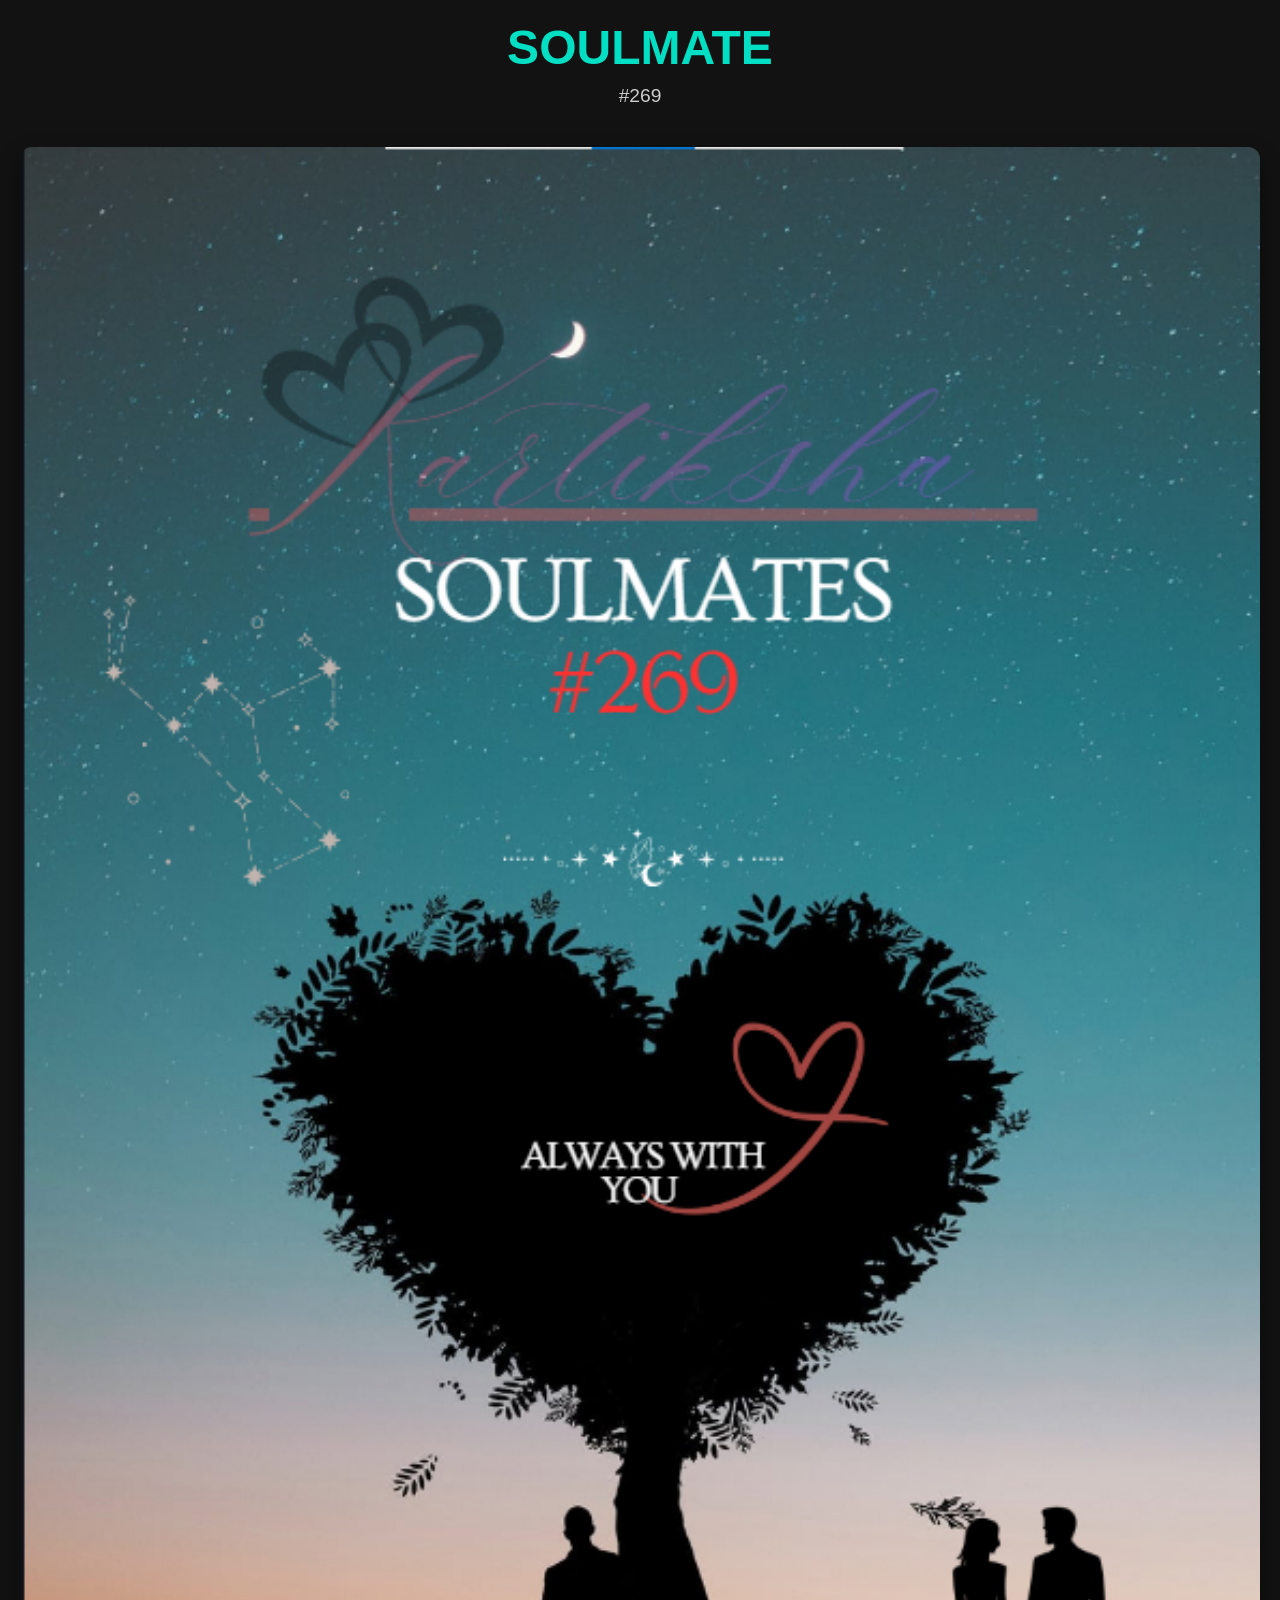
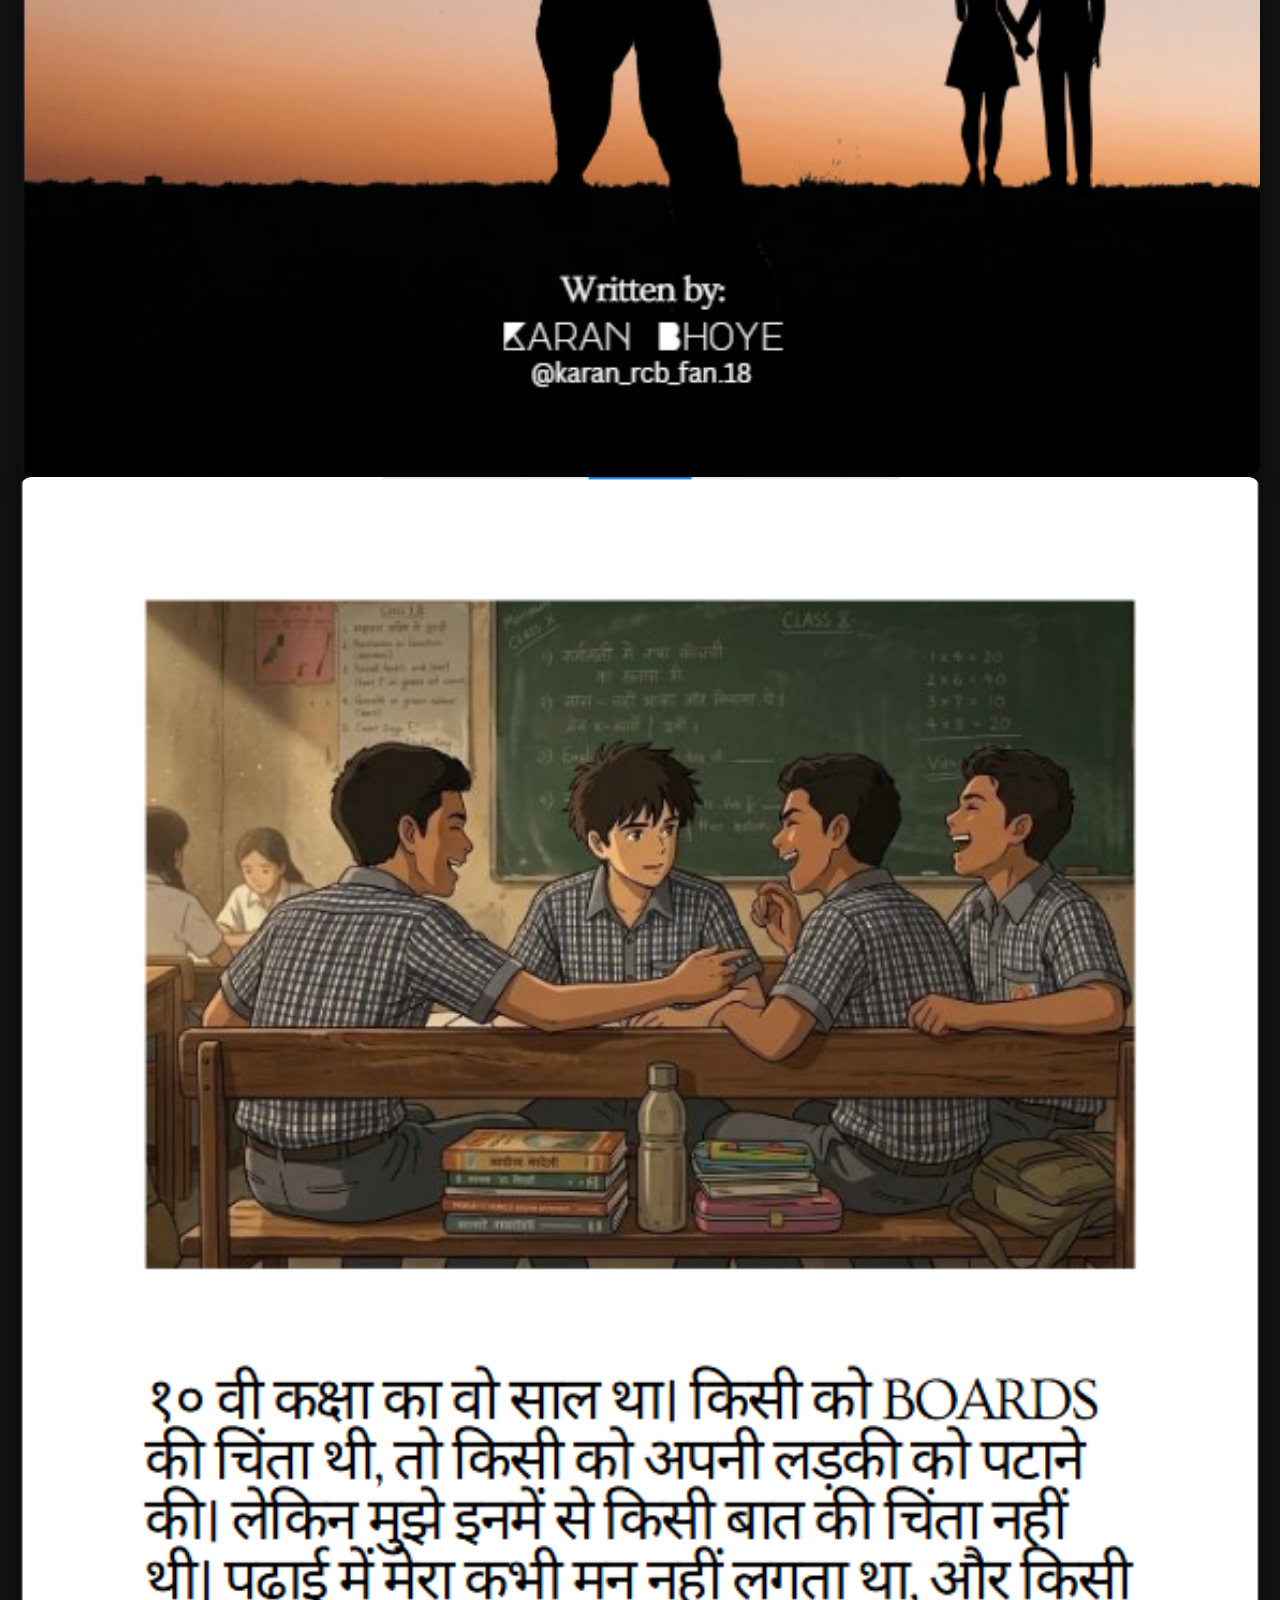
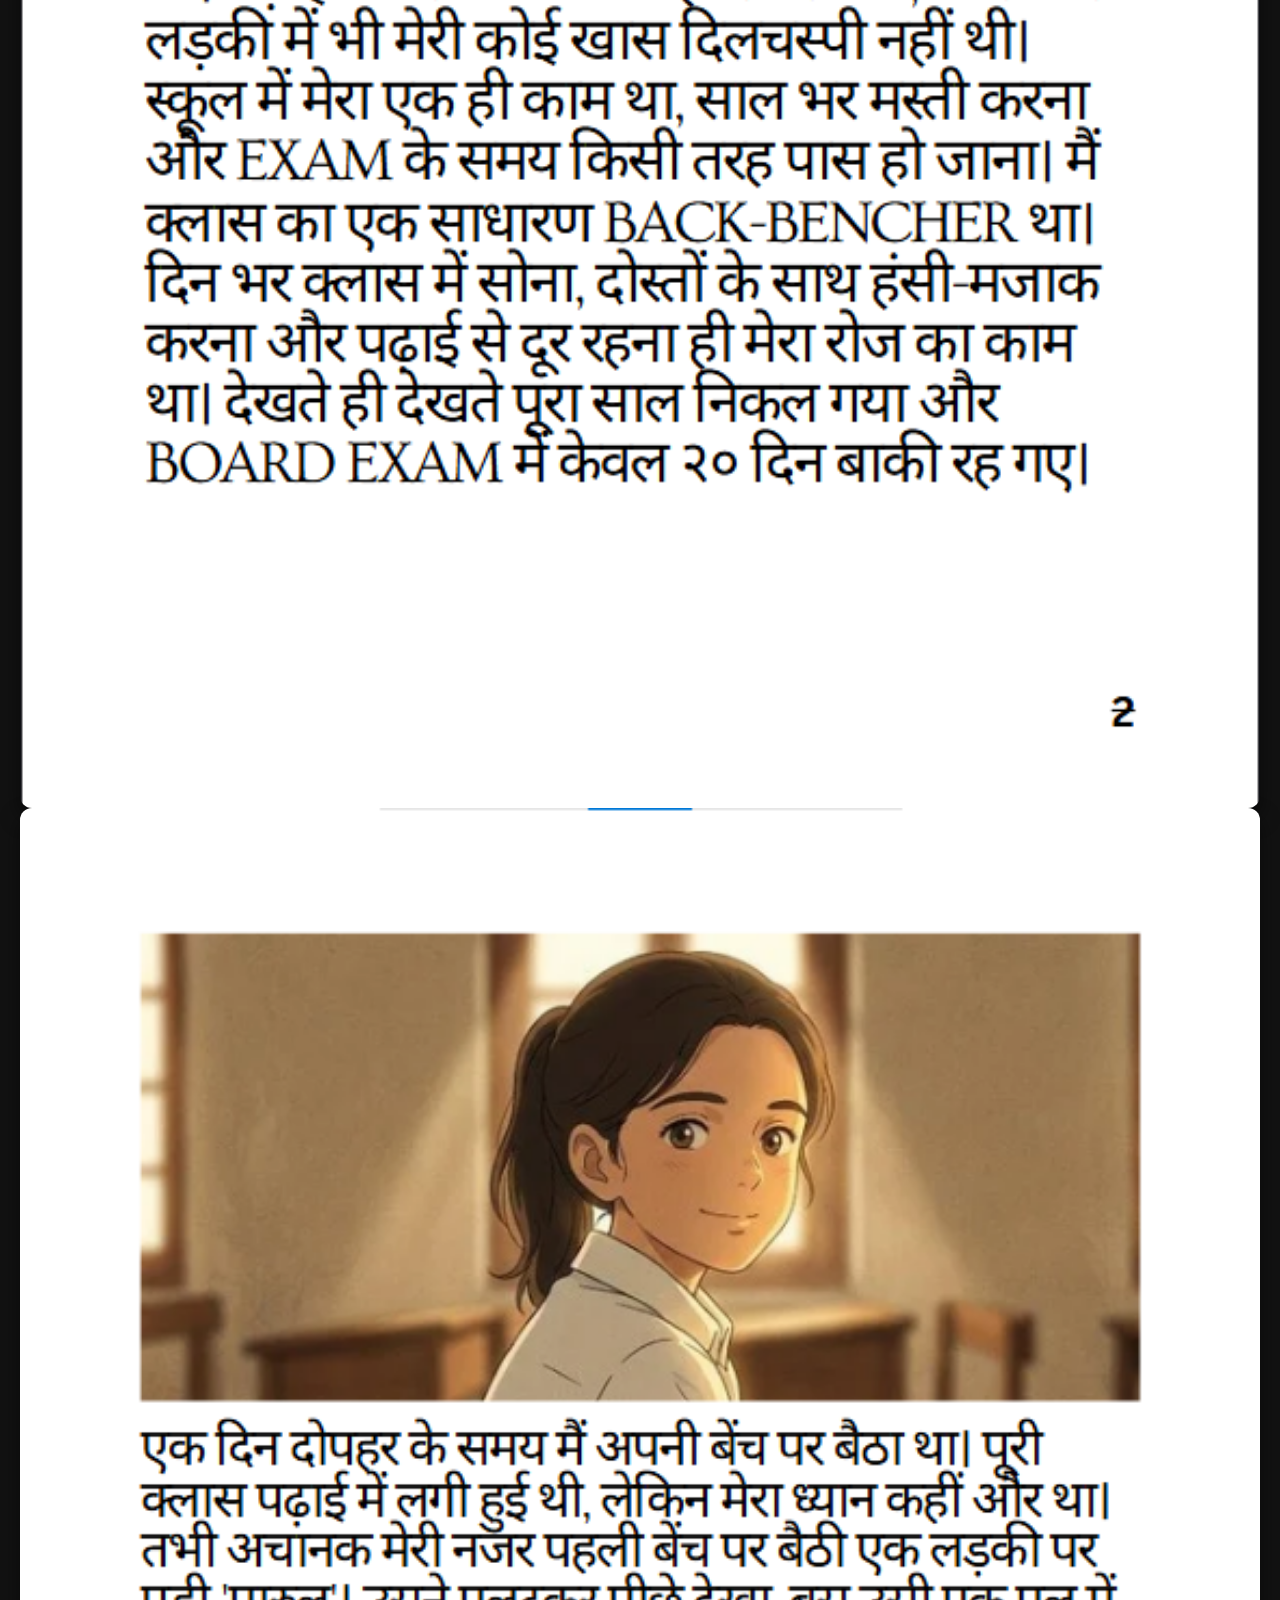
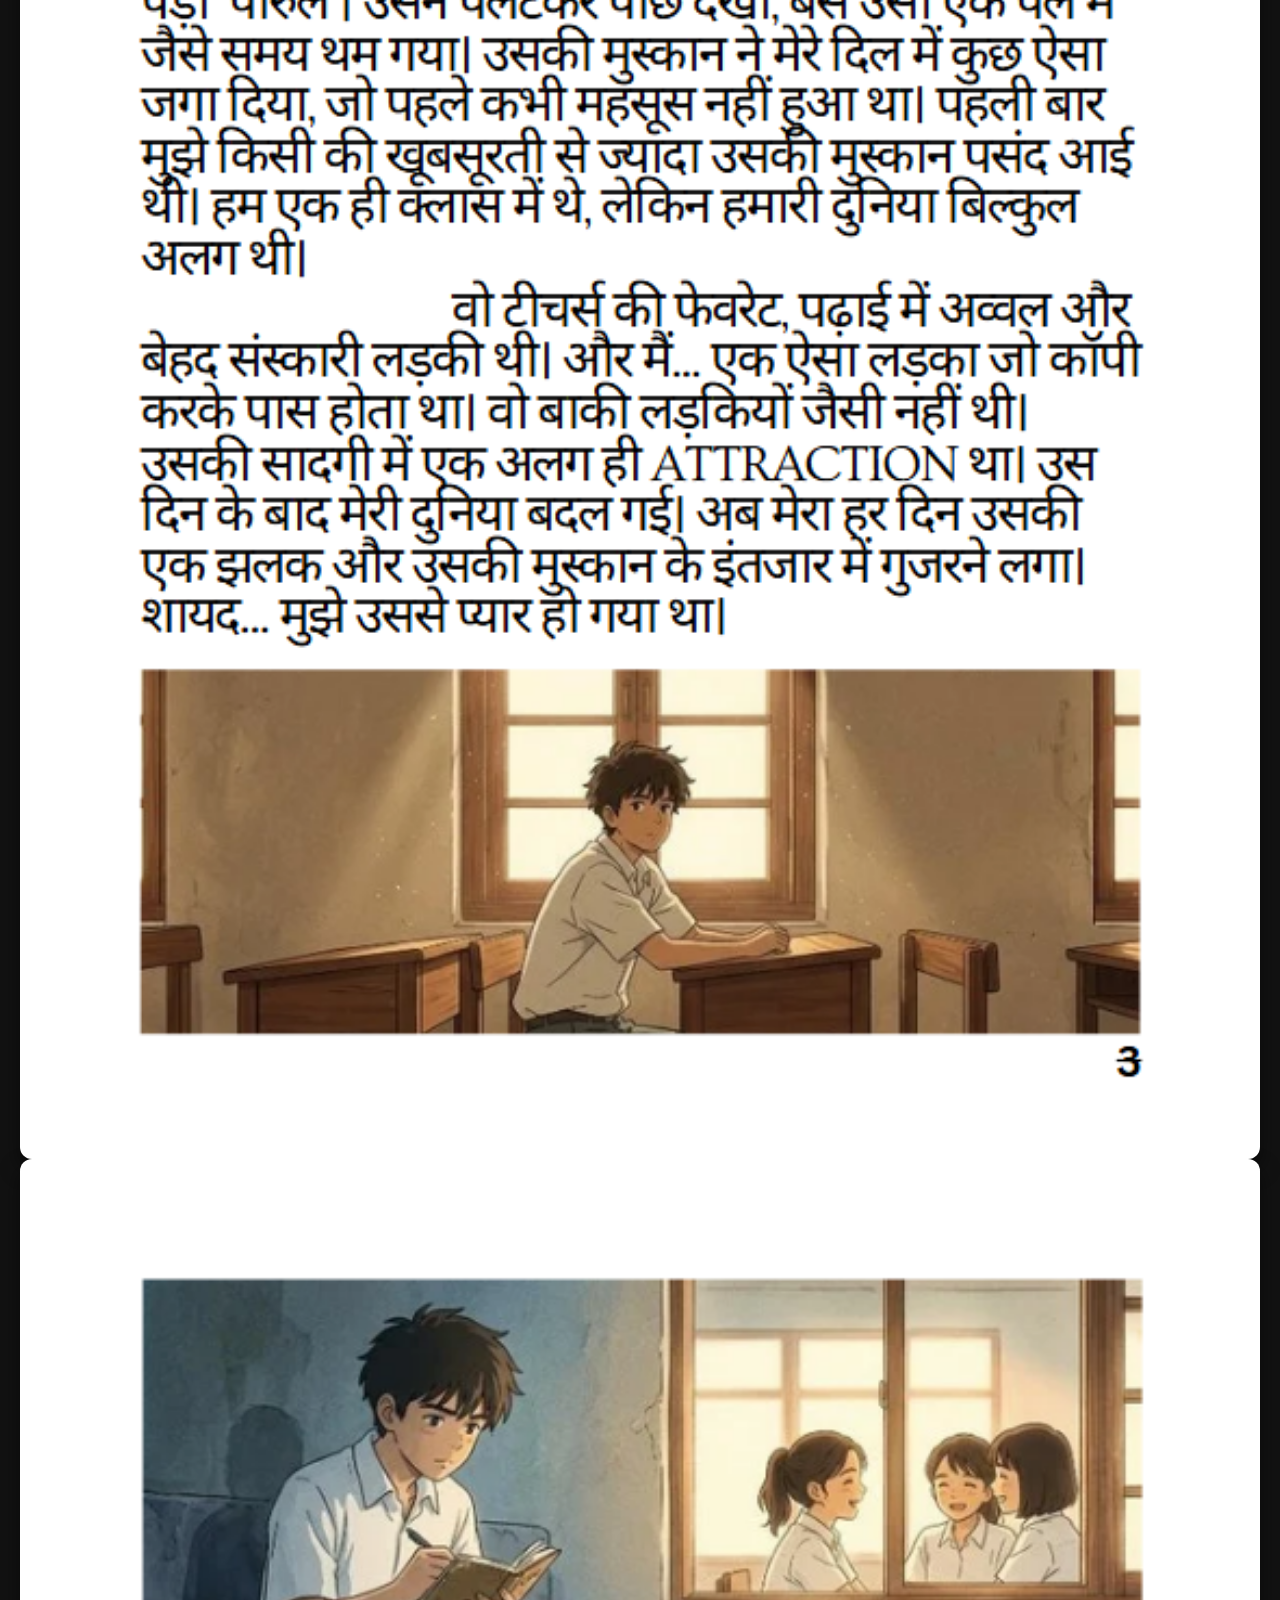
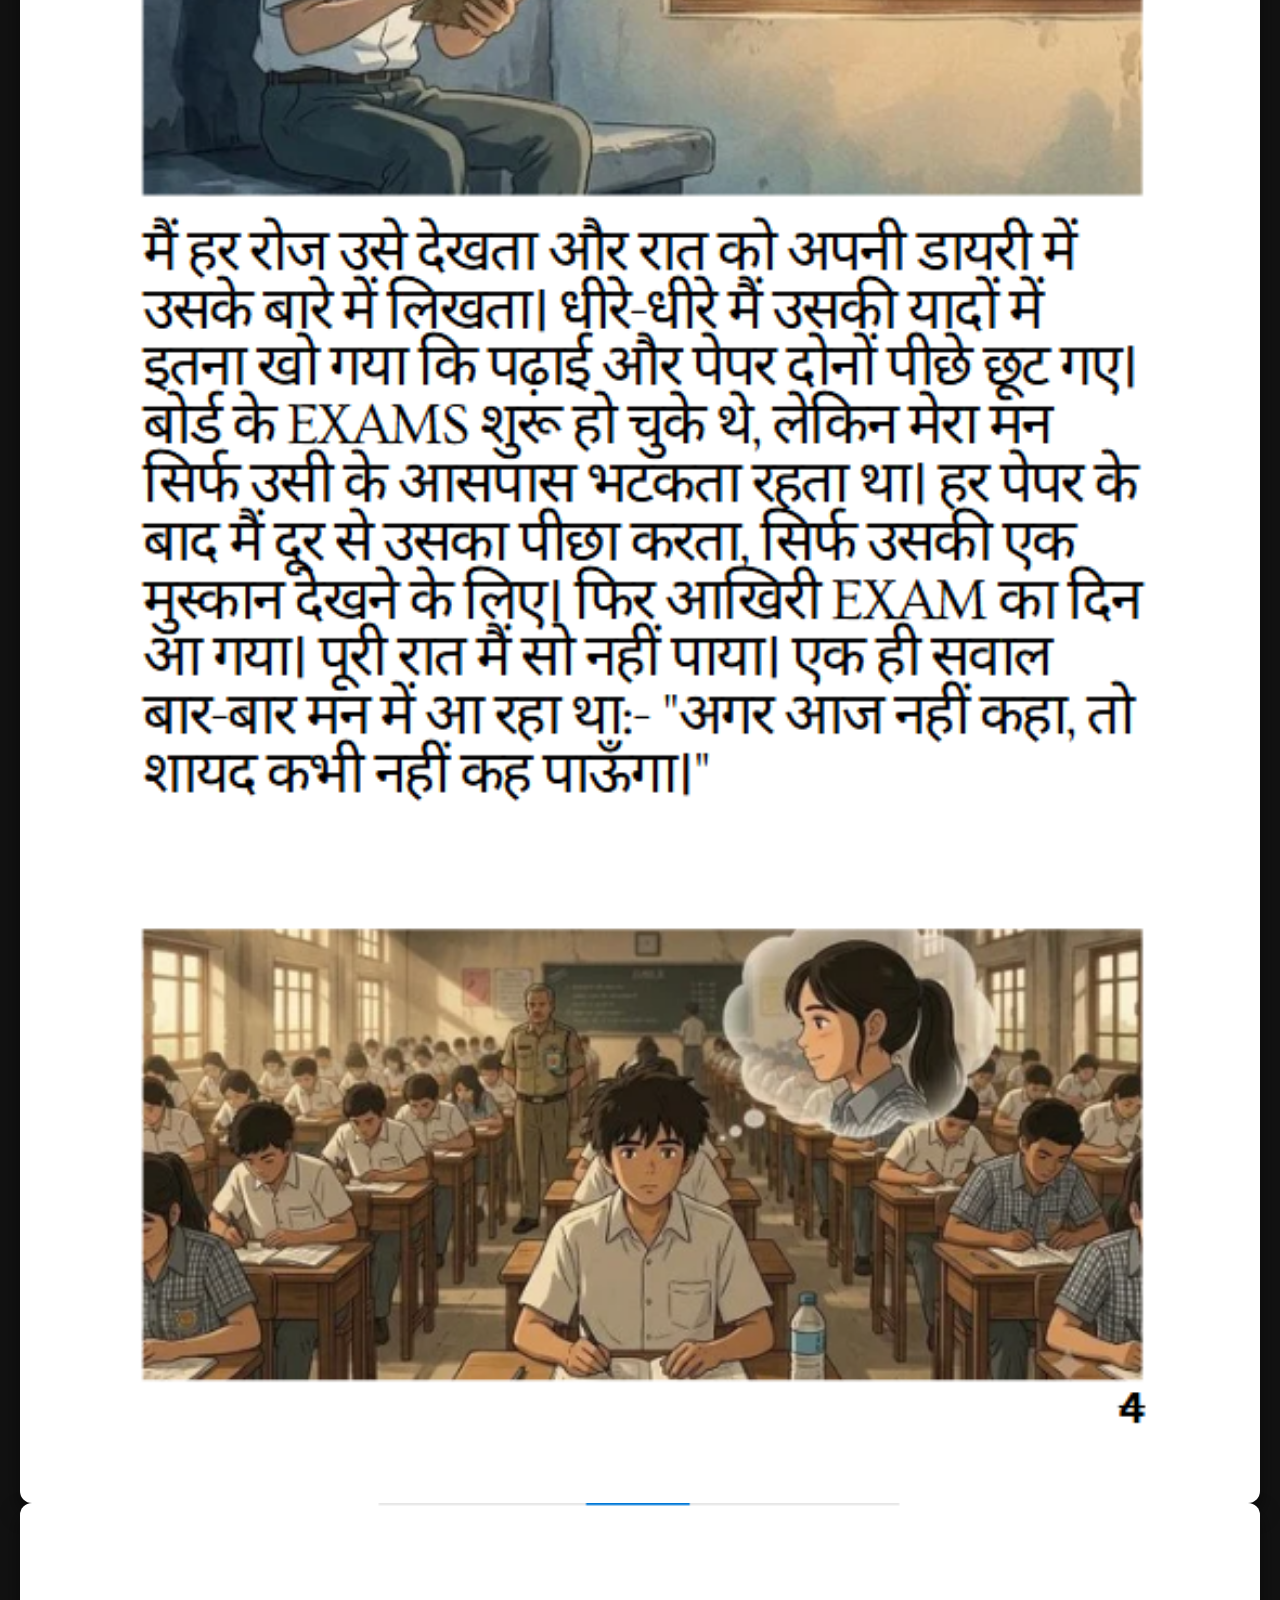
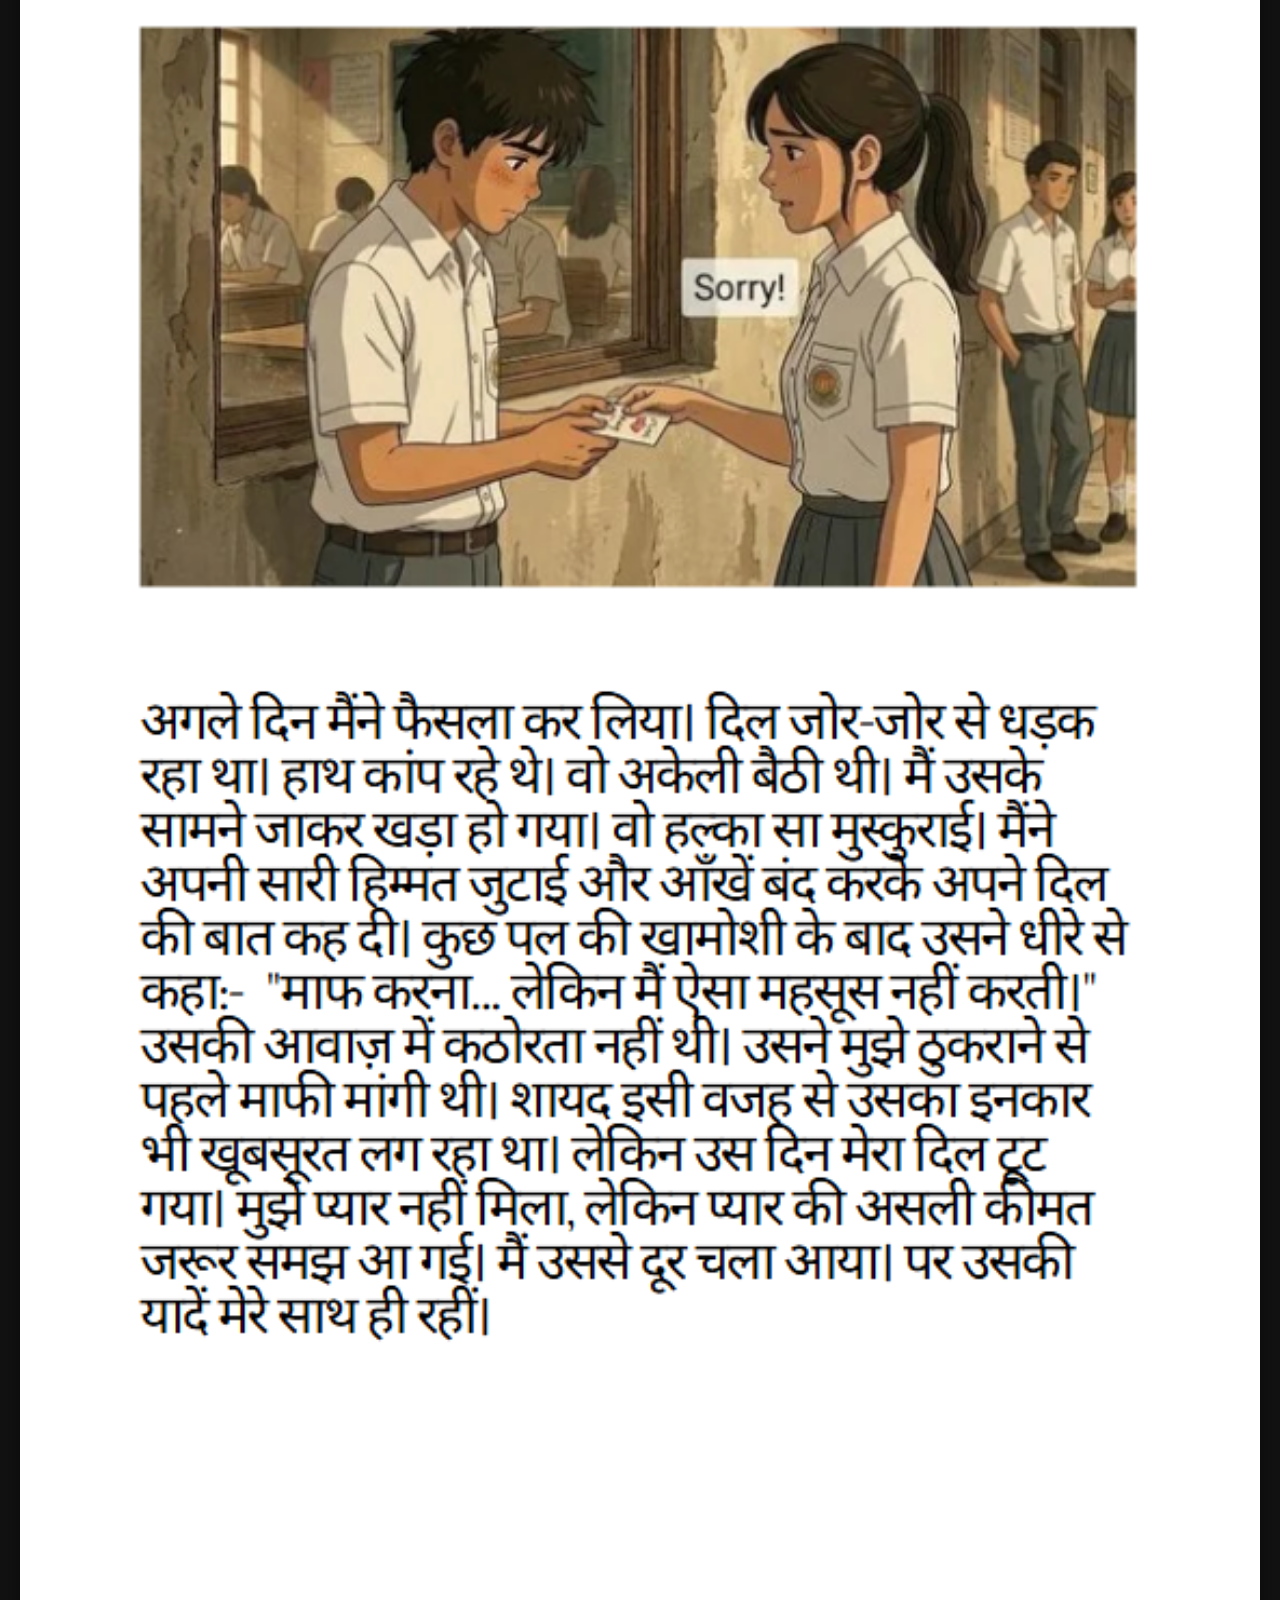
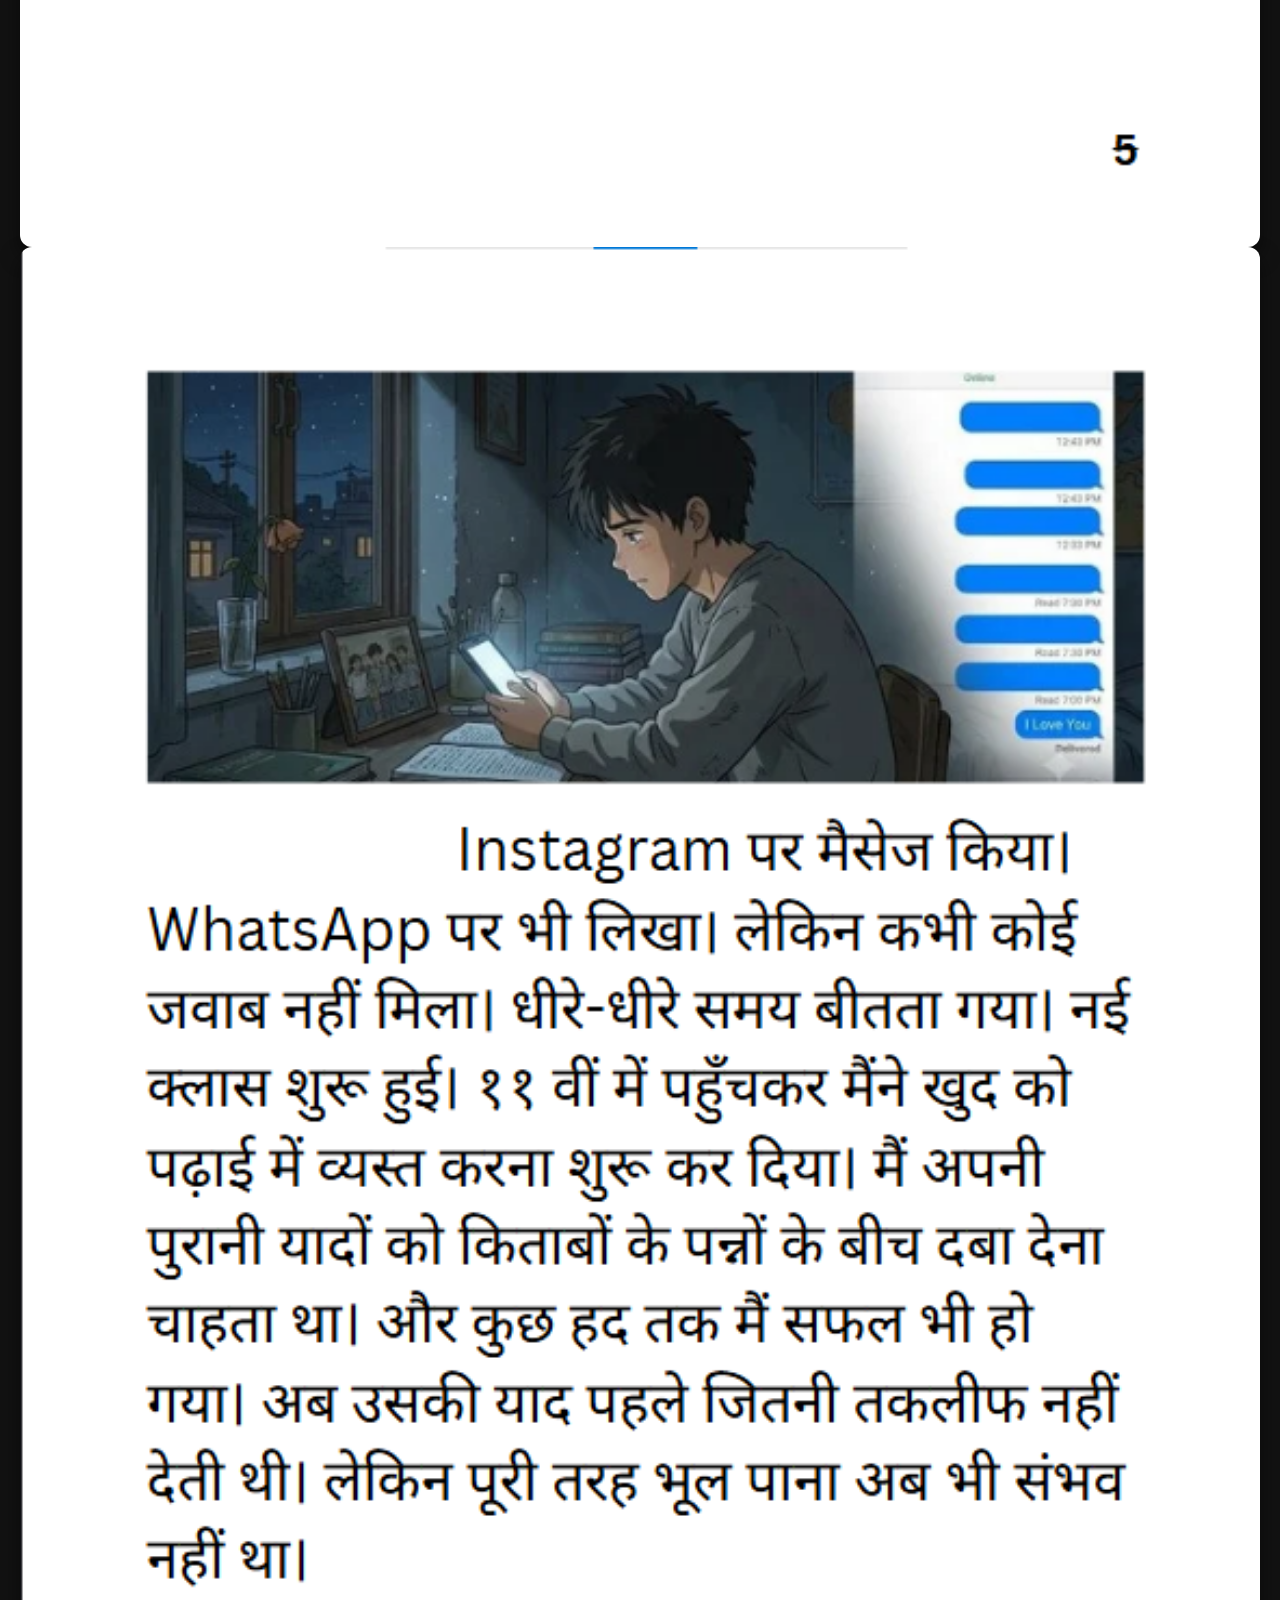
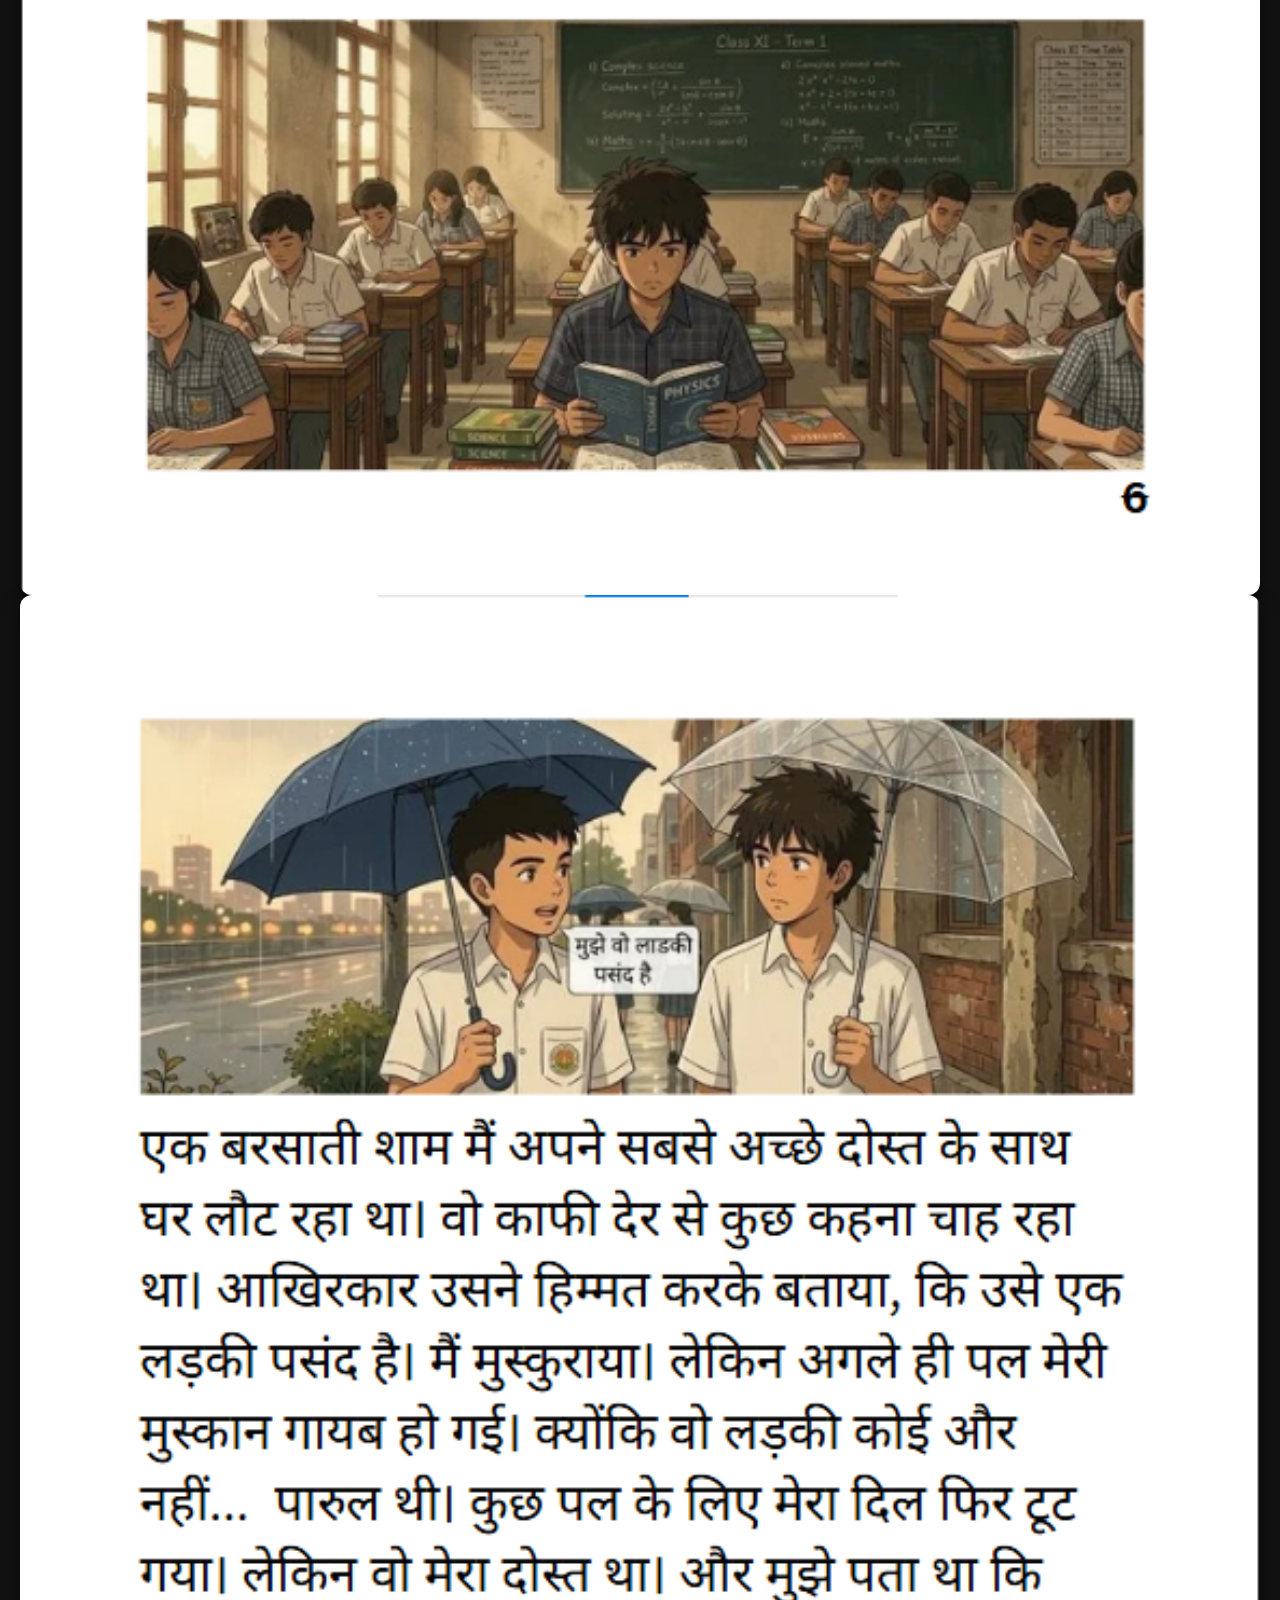
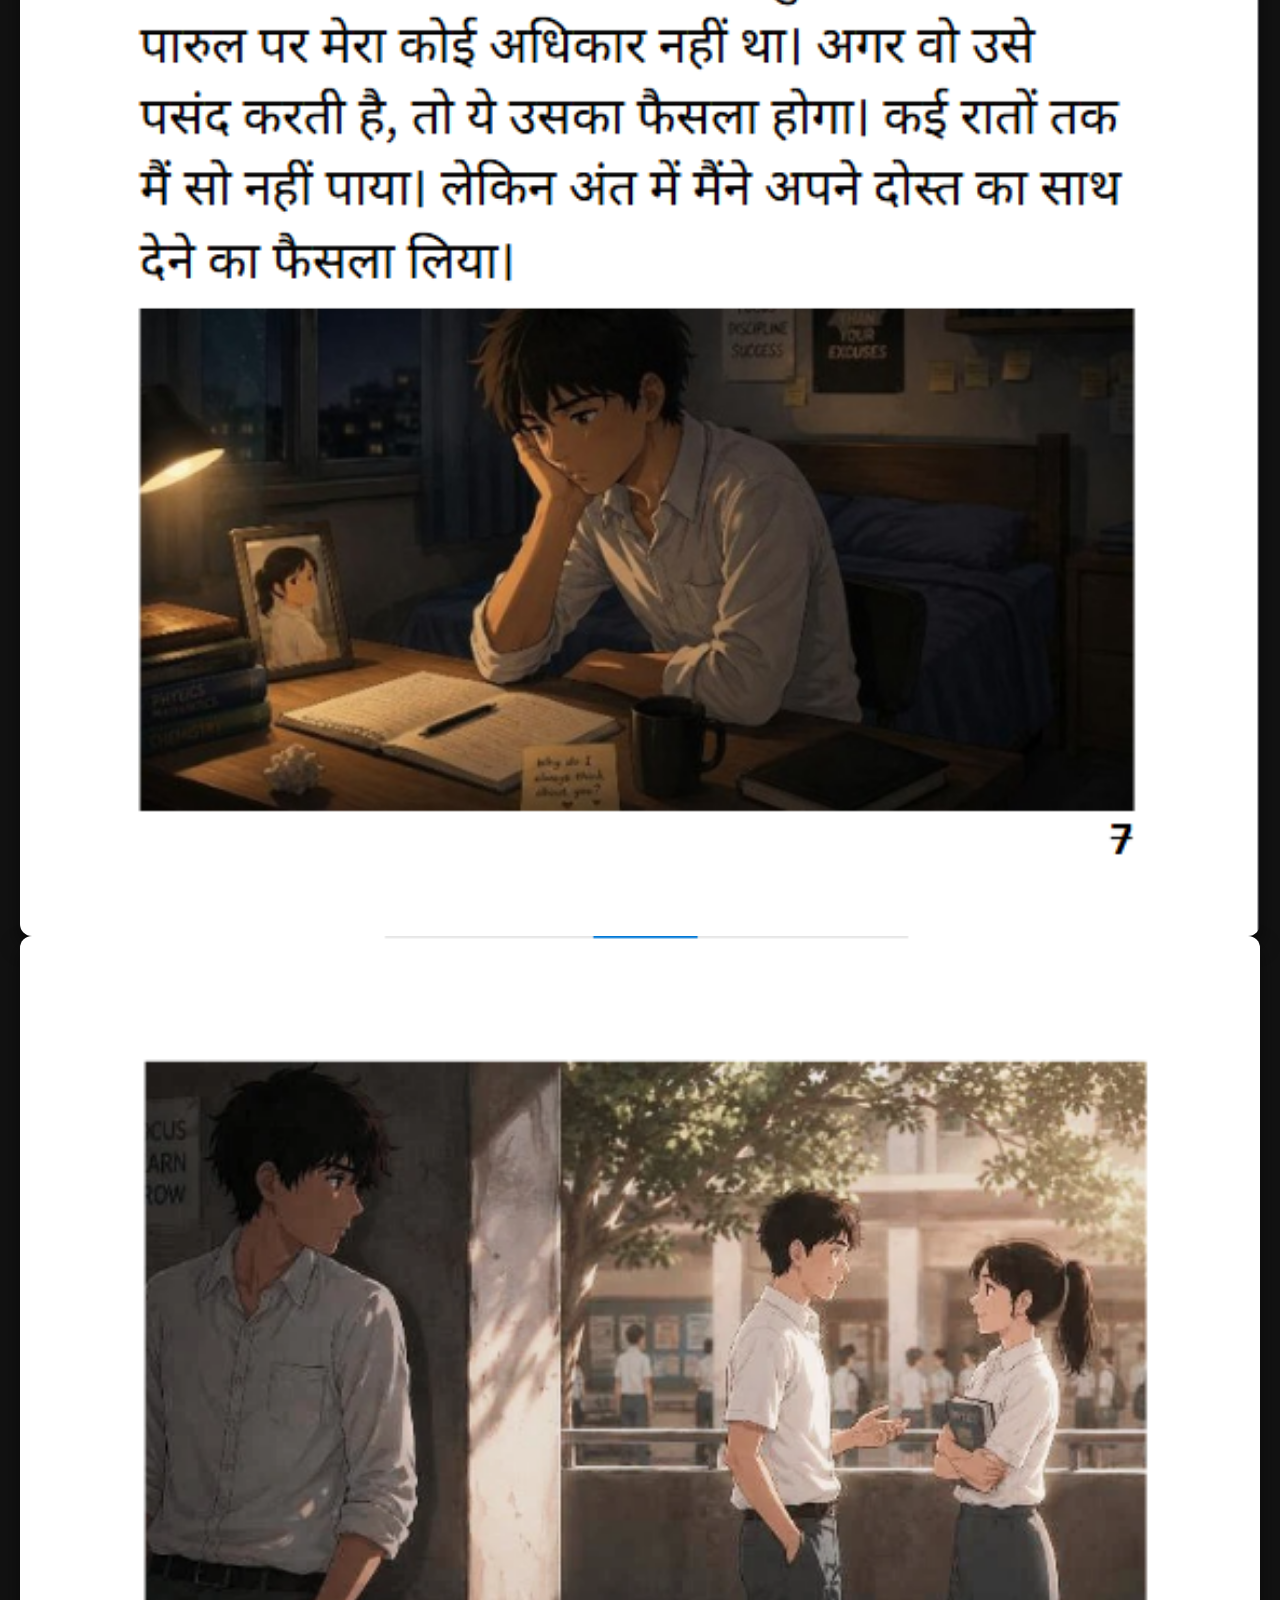
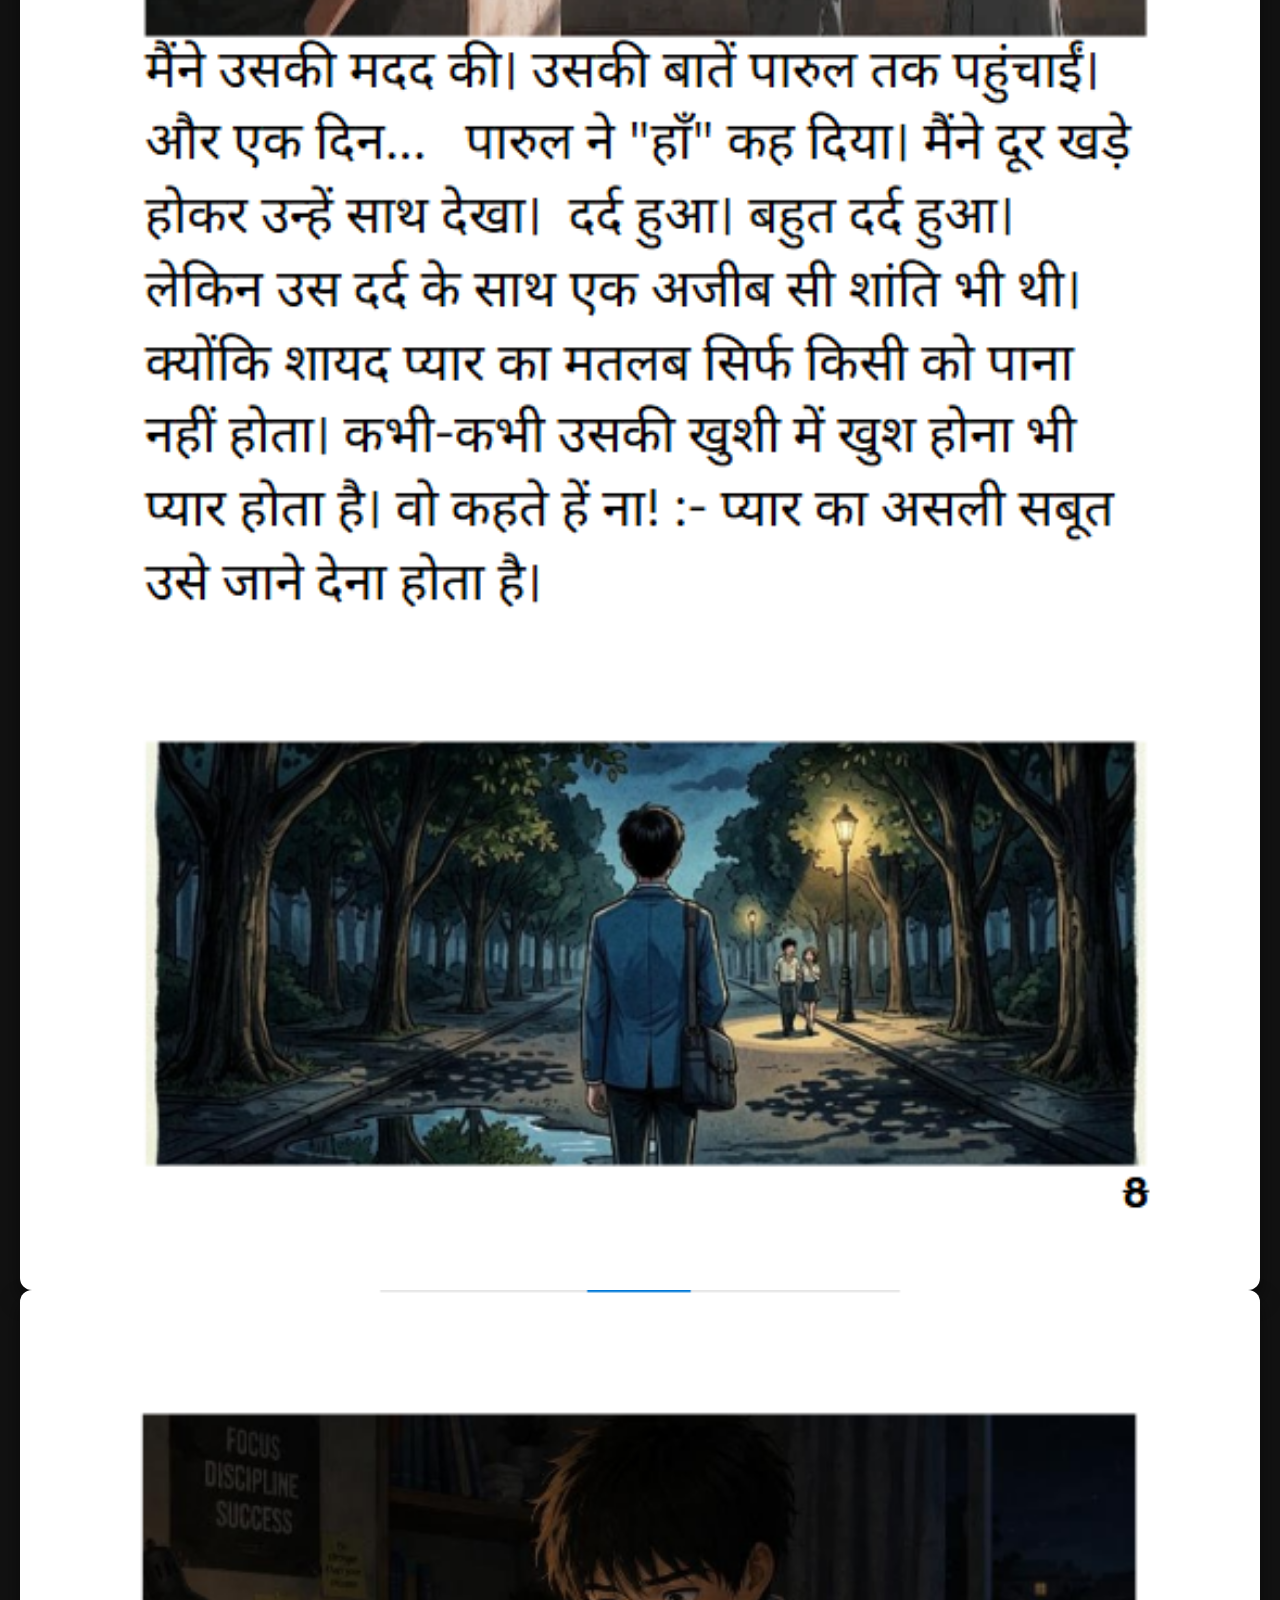
==== index.html @ b03e19c6 "This is required for website" ====
<!DOCTYPE html>
<html lang="hello">
<head>
    <meta charset="UTF-8">
    <meta name="viewport" content="width=device-width, initial-scale=1.0">
    <title>SOULMATE</title>
    <link rel="stylesheet" href="style.css">
</head>
<body>

    <header>
        <h1>SOULMATE</h1>
        <p>#269</p>
    </header>

    <div class="story-container">
        <div class="story-card">
            <img src="cover.png" alt="Title:- kart*****, soulmate #269">
        </div>
        
        <div class="story-card">
            <img src="image (1).png" alt="Story scene 1">
        </div>

        <div class="story-card">
            <img src="image (2).png" alt="Story scene  3">
        </div>

        <div class="story-card">
            <img src="image (3).png" alt="Story scene  4">
        </div>
    </div>

<div class="story-card">
            <img src="image (4).png" alt="Story scene  5">
        </div>
    </div>

<div class="story-card">
            <img src="image (5).png" alt="Story scene  6">
        </div>
    </div>

<div class="story-card">
            <img src="image (6).png" alt="Story scene  7">
        </div>
    </div>

<div class="story-card">
            <img src="image (7).png" alt="Story scene  8">
        </div>
    </div>

<div class="story-card">
            <img src="image (8).png" alt="Story scene  9">
        </div>
    </div>

<div class="story-card">
            <img src="image (9).png" alt="Story scene  10">
        </div>
    </div>

<div class="story-card">
            <img src="image (10).png" alt="Story scene  11">
        </div>
    </div>

<div class="story-card">
            <img src="image (11).png" alt="Story scene  12">
        </div>
    </div>

<div class="story-card">
            <img src="image (12).png" alt="Story scene  13">
        </div>
    </div>

<div class="story-card">
            <img src="image (13).png" alt="Story scene  14">
        </div>
    </div>

    <footer>
        <p>To be continued!</p>
    </footer>

</body>
</html>
div class="contact-box">
<p><strong> ?? writer:</strong> Karan Bhoye ??
<p><strong>?? Phone:</strong> 8459278396</p>
<p><strong> ?? Instagram:<strong> @karan_rcb_fan.18 
<p><strong>?? Email:</strong> kingbhoye47@gmail.com</p>
<p><strong>?? Address:</strong> Kukudne, Maharashtra</p>
---- style.css ----
* {
    margin: 0;
    padding: 0;
    box-sizing: border-box;
}

body {
    font-family: 'Segoe UI', Tahoma, Geneva, Verdana, sans-serif;
    background-color: #121212;
    color: #ffffff;
    padding: 20px;
}

header {
    text-align: center;
    margin-bottom: 40px;
}

header h1 {
    font-size: 3rem;
    margin-bottom: 10px;
    color: #00dfc4;
}

header p {
    font-size: 1.2rem;
    color: #cccccc;
}

.gallery-container {
    max-width: 1200px;
    margin: 0 auto;
    display: flex;
    flex-direction: column;
    gap: 40px;
}

.story-card {
    width: 100%;
    background-color: #1e1e1e;
    border-radius: 12px;
    overflow: hidden;
    box-shadow: 0 10px 20px rgba(0,0,0,0.5);
    transition: transform 0.3s ease;
}

.story-card:hover {
    transform: scale(1.02);
}

.story-card img {
    width: 100%;
    height: auto;
    display: block;
    object-fit: cover;
}

footer {
    text-align: center;
    margin-top: 50px;
    color: #777777;
}
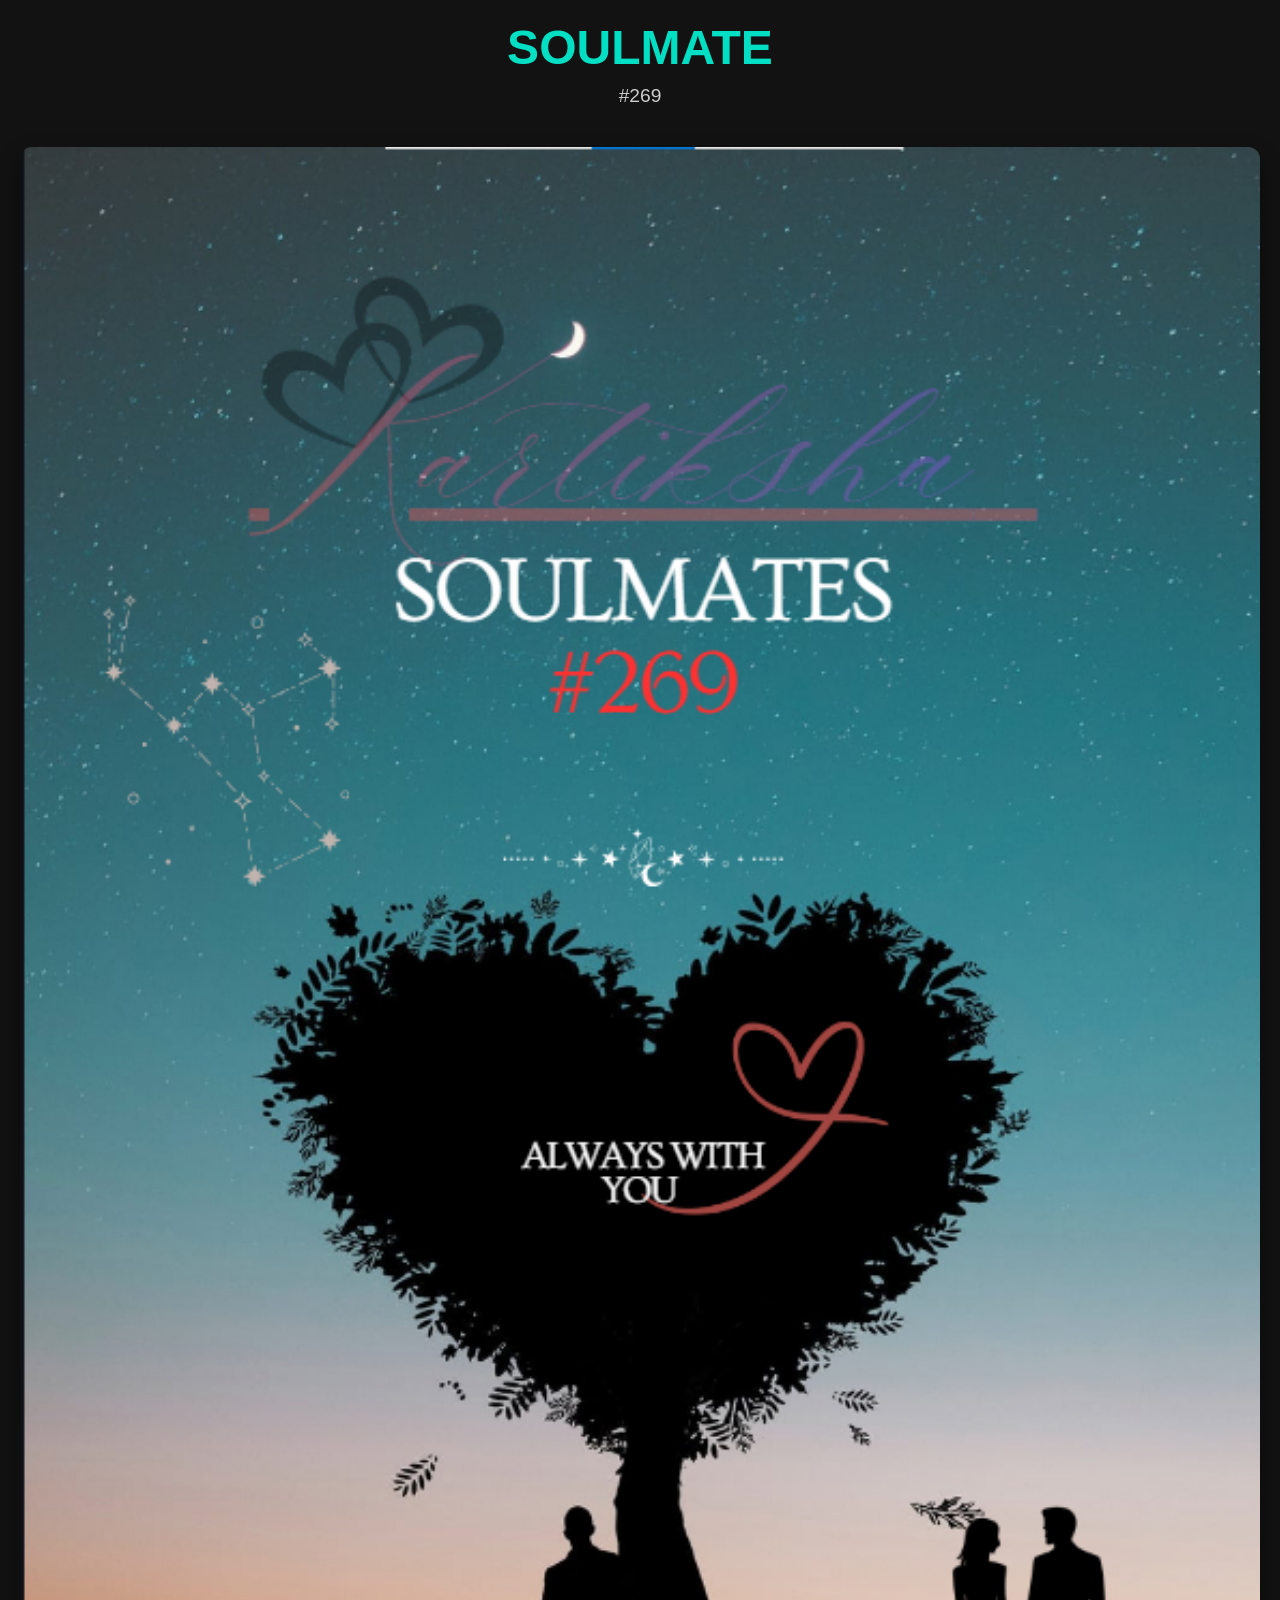
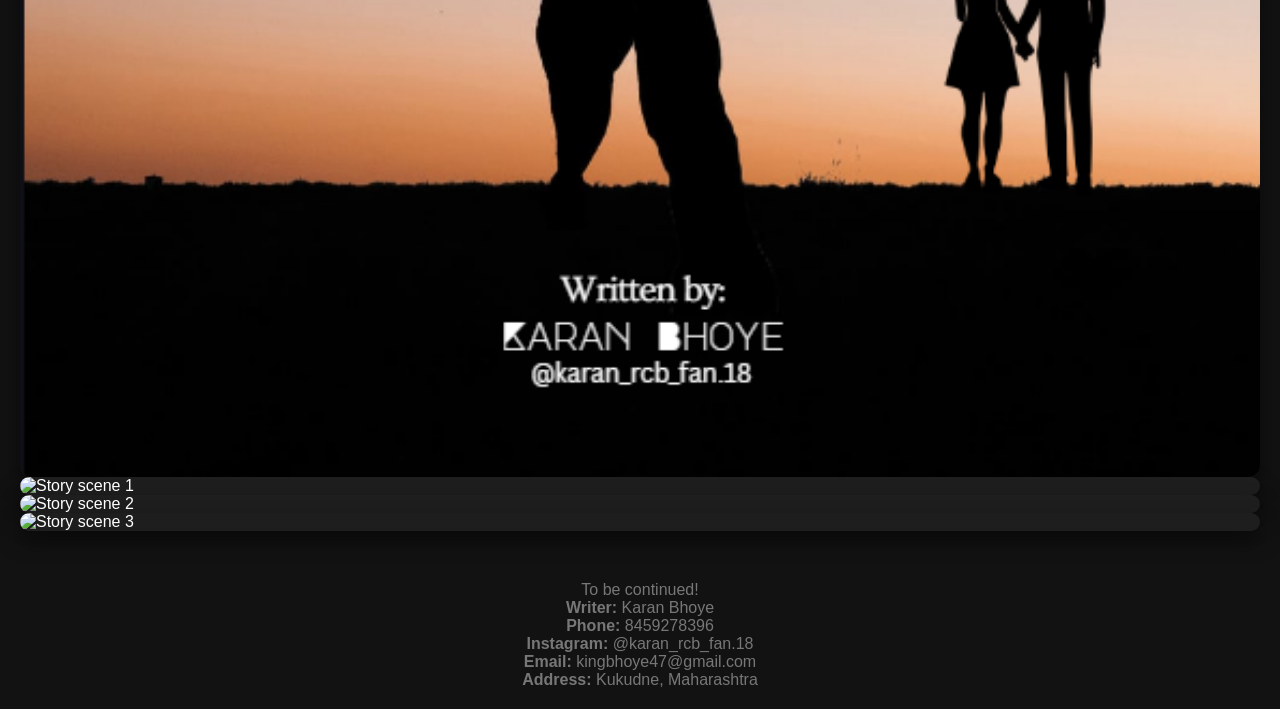
==== commit 27f3a63c: "Refactor index.html structure and content" ====
--- a/index.html
+++ b/index.html
@@ -1,95 +1,47 @@
 <!DOCTYPE html>
-<html lang="hello">
+<html lang="en">
 <head>
-    <meta charset="UTF-8">
-    <meta name="viewport" content="width=device-width, initial-scale=1.0">
-    <title>SOULMATE</title>
-    <link rel="stylesheet" href="style.css">
+  <meta charset="UTF-8">
+  <meta name="viewport" content="width=device-width, initial-scale=1.0">
+  <title>SOULMATE #269</title>
+  <link rel="stylesheet" href="style.css">
 </head>
 <body>
+  <header>
+    <h1>SOULMATE</h1>
+    <p>#269</p>
+  </header>
 
-    <header>
-        <h1>SOULMATE</h1>
-        <p>#269</p>
-    </header>
-
-    <div class="story-container">
-        <div class="story-card">
-            <img src="cover.png" alt="Title:- kart*****, soulmate #269">
-        </div>
-        
-        <div class="story-card">
-            <img src="image (1).png" alt="Story scene 1">
-        </div>
-
-        <div class="story-card">
-            <img src="image (2).png" alt="Story scene  3">
-        </div>
-
-        <div class="story-card">
-            <img src="image (3).png" alt="Story scene  4">
-        </div>
+  <div class="story-container">
+    <div class="story-card">
+      <img src="cover.png" alt="Title: Kart, Soulmate #269">
     </div>
 
-<div class="story-card">
-            <img src="image (4).png" alt="Story scene  5">
-        </div>
+    <div class="story-card">
+      <img src="image1.png" alt="Story scene 1">
     </div>
 
-<div class="story-card">
-            <img src="image (5).png" alt="Story scene  6">
-        </div>
+    <div class="story-card">
+      <img src="image2.png" alt="Story scene 2">
     </div>
 
-<div class="story-card">
-            <img src="image (6).png" alt="Story scene  7">
-        </div>
+    <div class="story-card">
+      <img src="image3.png" alt="Story scene 3">
     </div>
 
-<div class="story-card">
-            <img src="image (7).png" alt="Story scene  8">
-        </div>
+    <!-- add more cards as needed, ensuring filenames match repository files -->
+  </div>
+
+  <footer>
+    <p>To be continued!</p>
+
+    <div class="contact-box">
+      <p><strong>Writer:</strong> Karan Bhoye</p>
+      <p><strong>Phone:</strong> 8459278396</p>
+      <p><strong>Instagram:</strong> @karan_rcb_fan.18</p>
+      <p><strong>Email:</strong> kingbhoye47@gmail.com</p>
+      <p><strong>Address:</strong> Kukudne, Maharashtra</p>
     </div>
-
-<div class="story-card">
-            <img src="image (8).png" alt="Story scene  9">
-        </div>
-    </div>
-
-<div class="story-card">
-            <img src="image (9).png" alt="Story scene  10">
-        </div>
-    </div>
-
-<div class="story-card">
-            <img src="image (10).png" alt="Story scene  11">
-        </div>
-    </div>
-
-<div class="story-card">
-            <img src="image (11).png" alt="Story scene  12">
-        </div>
-    </div>
-
-<div class="story-card">
-            <img src="image (12).png" alt="Story scene  13">
-        </div>
-    </div>
-
-<div class="story-card">
-            <img src="image (13).png" alt="Story scene  14">
-        </div>
-    </div>
-
-    <footer>
-        <p>To be continued!</p>
-    </footer>
-
+  </footer>
 </body>
 </html>
-div class="contact-box">
-<p><strong> ?? writer:</strong> Karan Bhoye ??
-<p><strong>?? Phone:</strong> 8459278396</p>
-<p><strong> ?? Instagram:<strong> @karan_rcb_fan.18 
-<p><strong>?? Email:</strong> kingbhoye47@gmail.com</p>
-<p><strong>?? Address:</strong> Kukudne, Maharashtra</p>
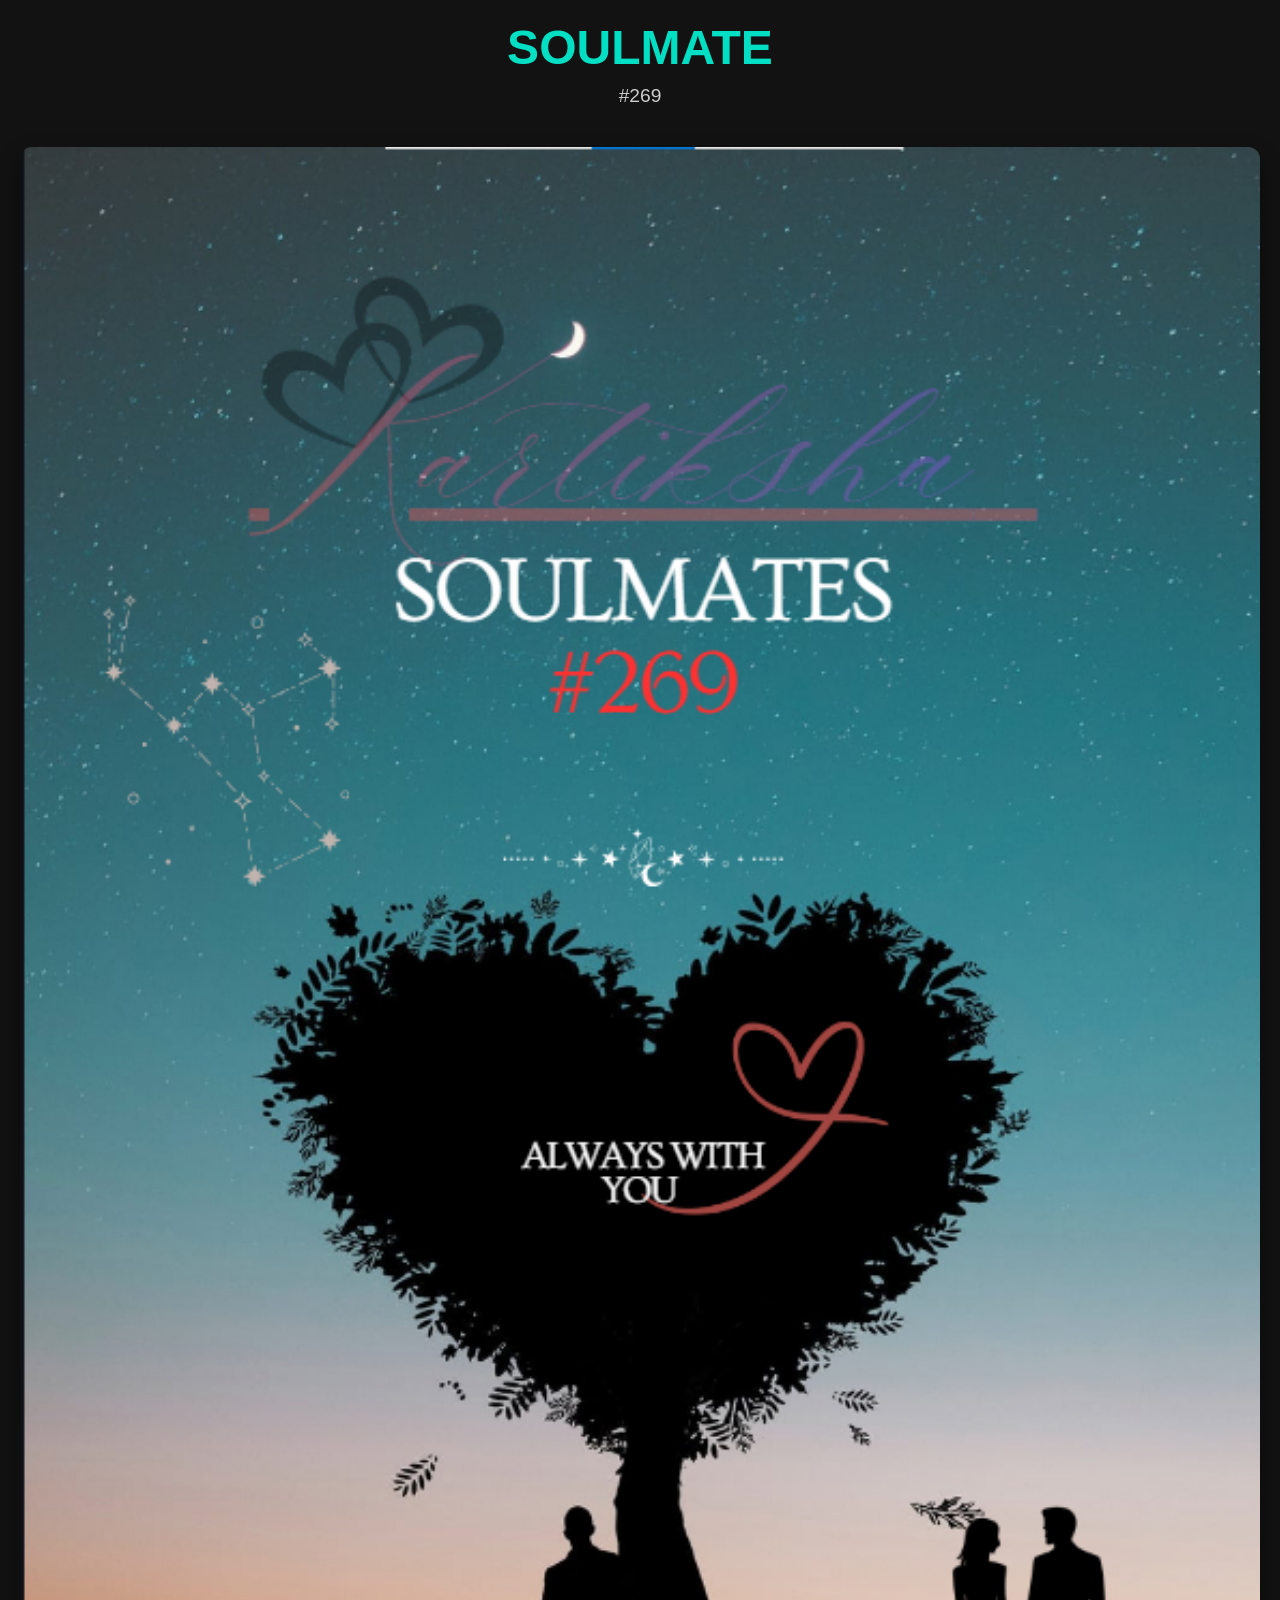
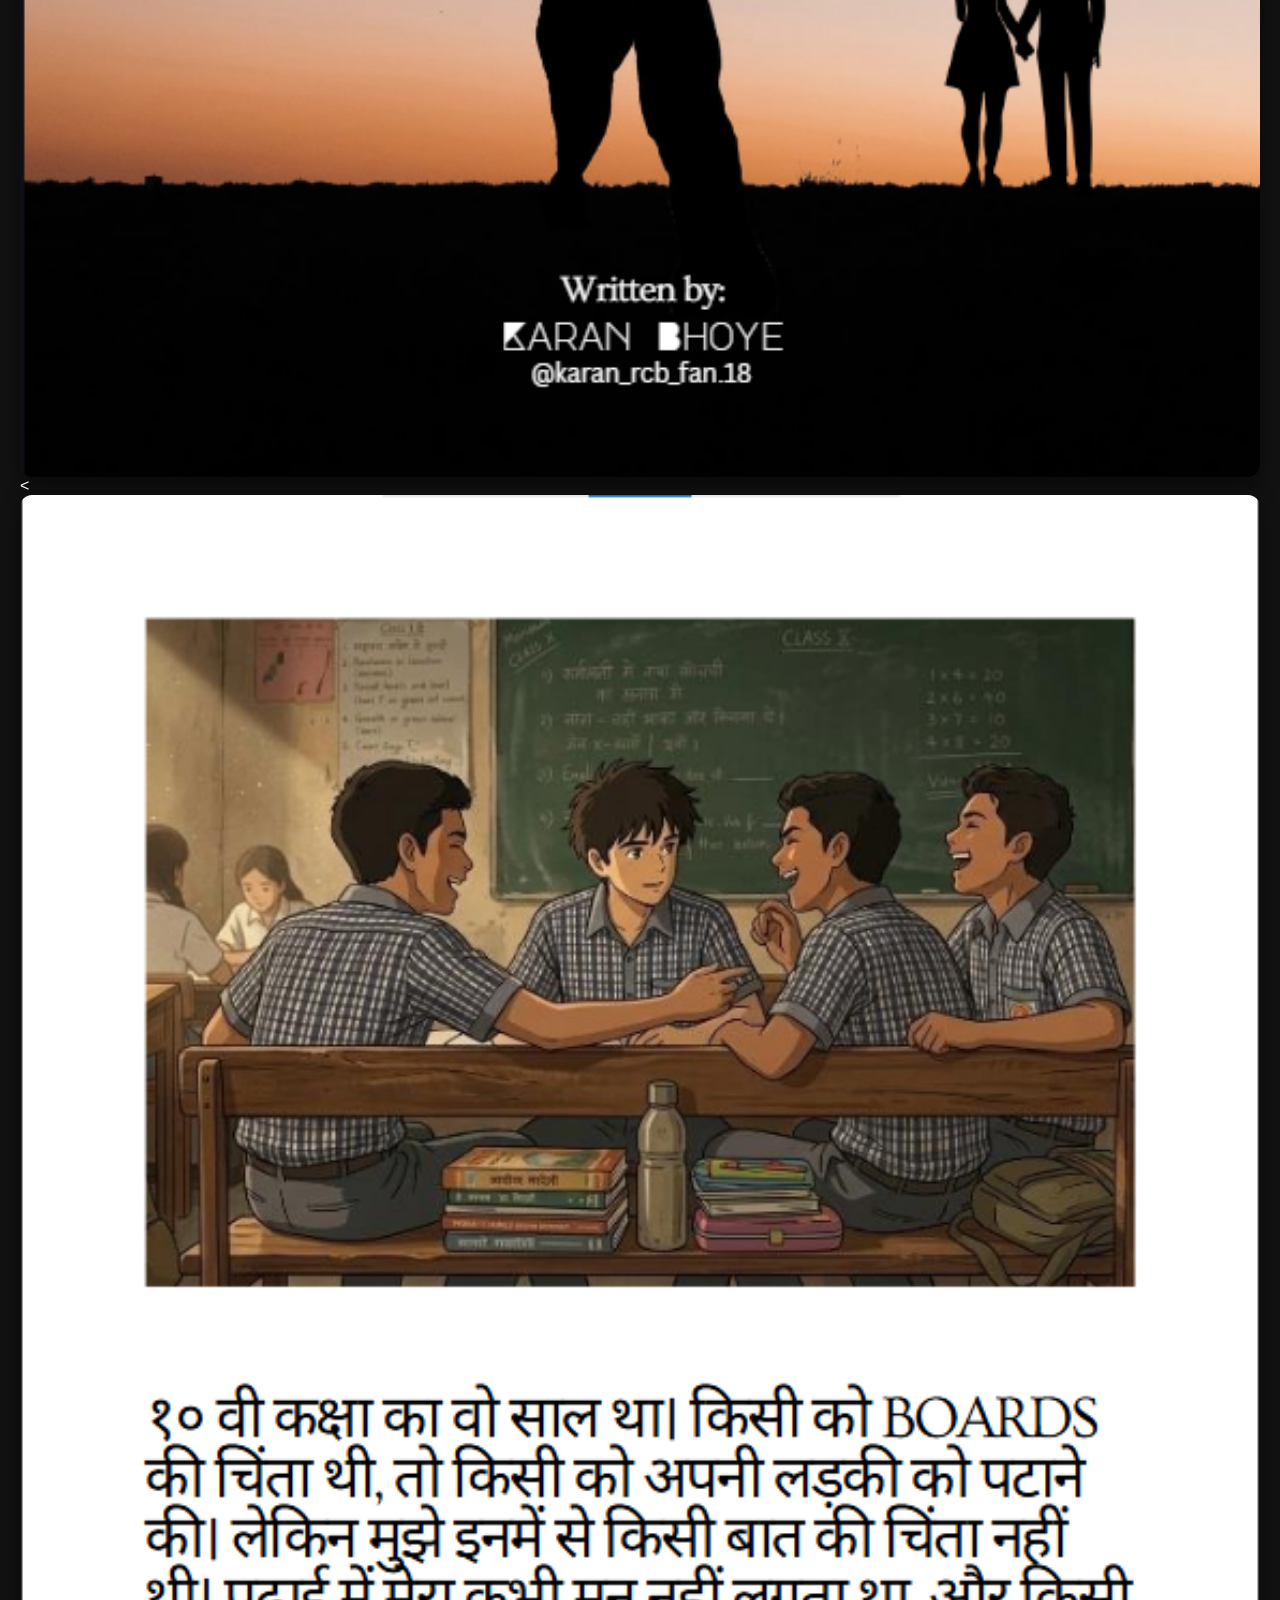
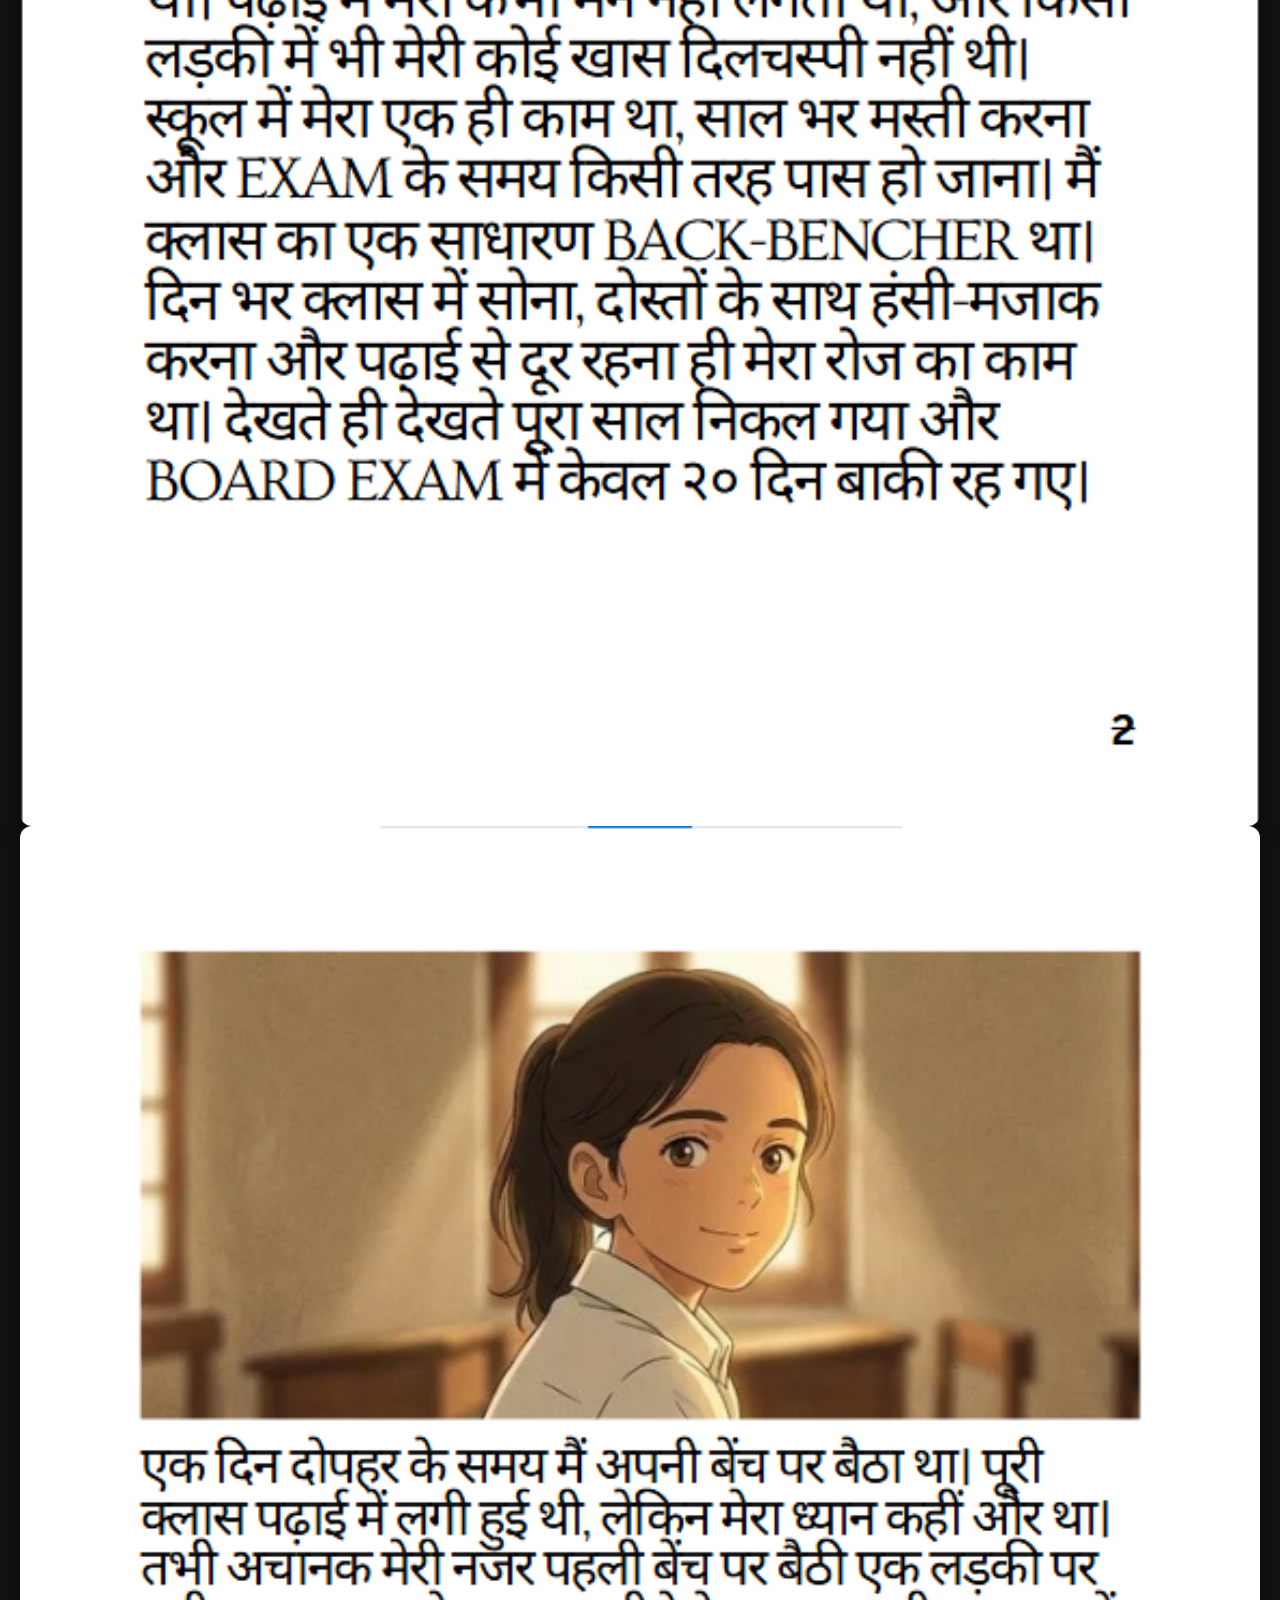
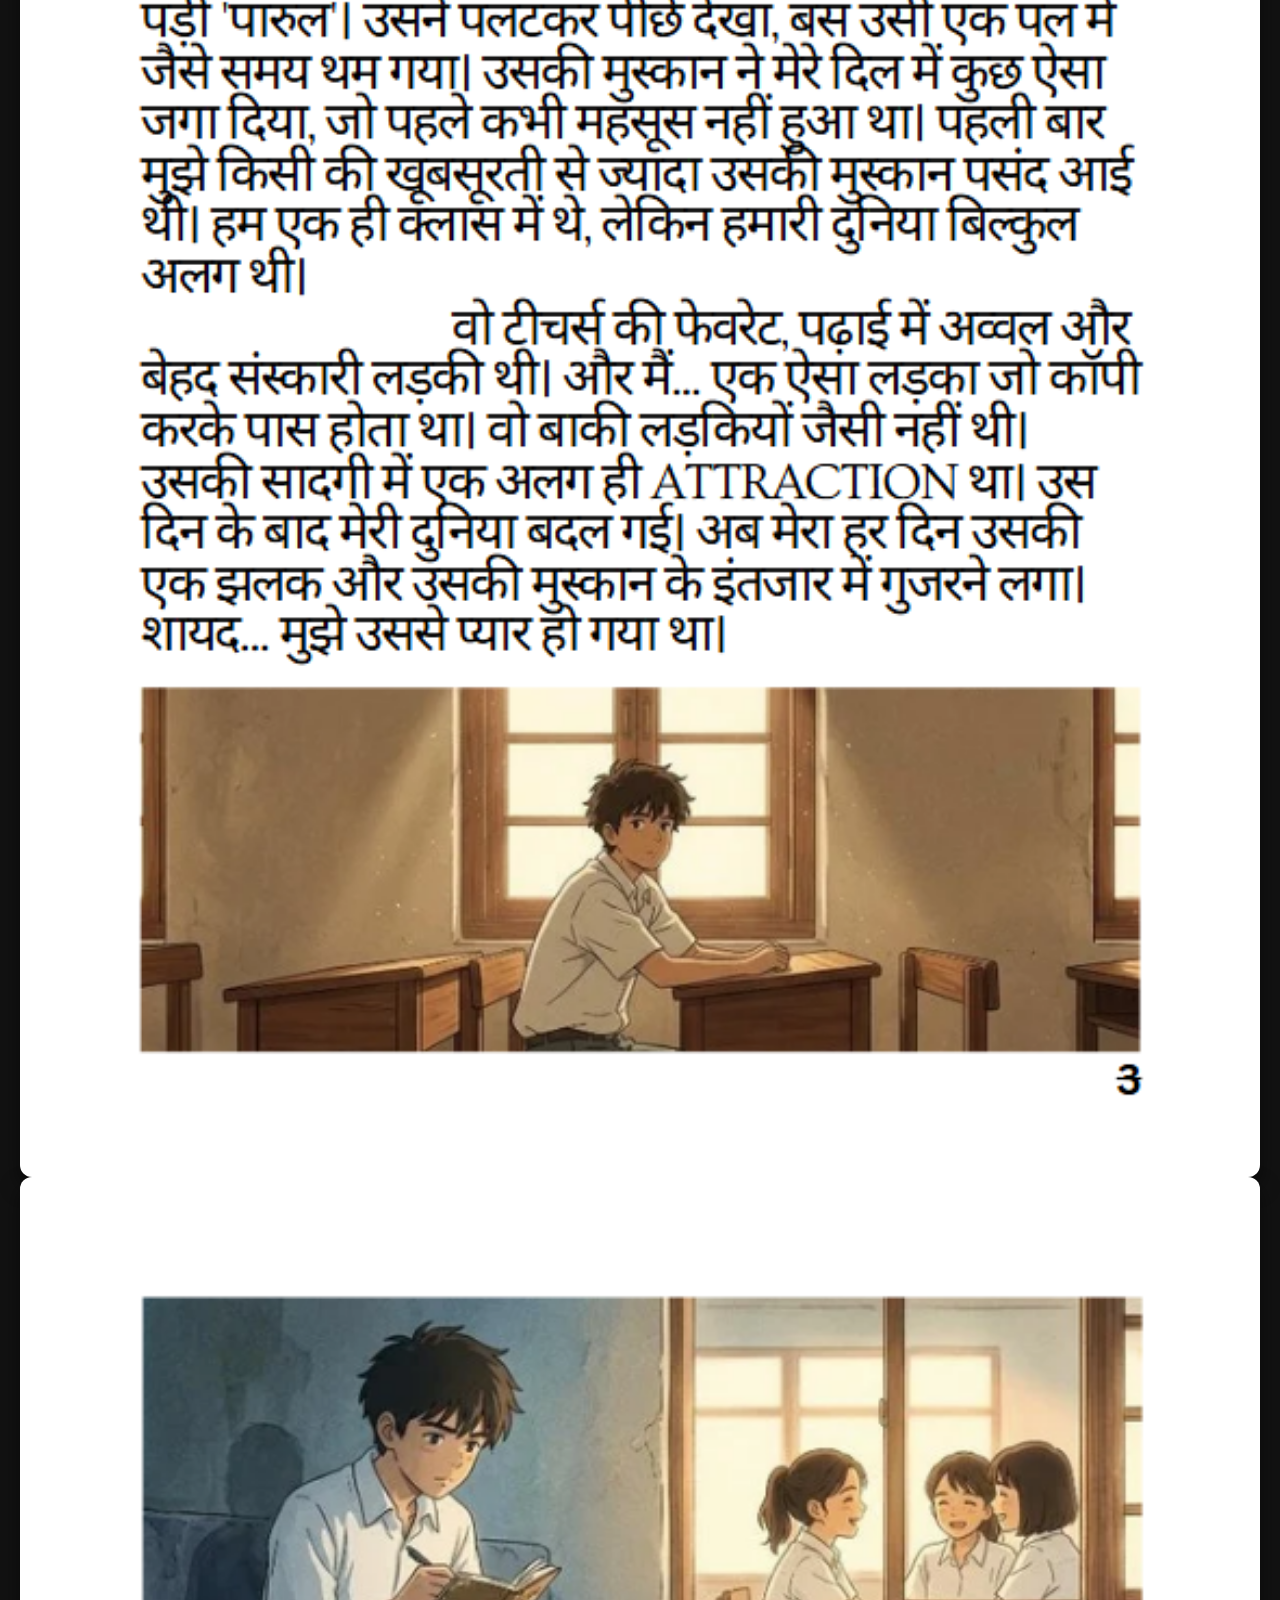
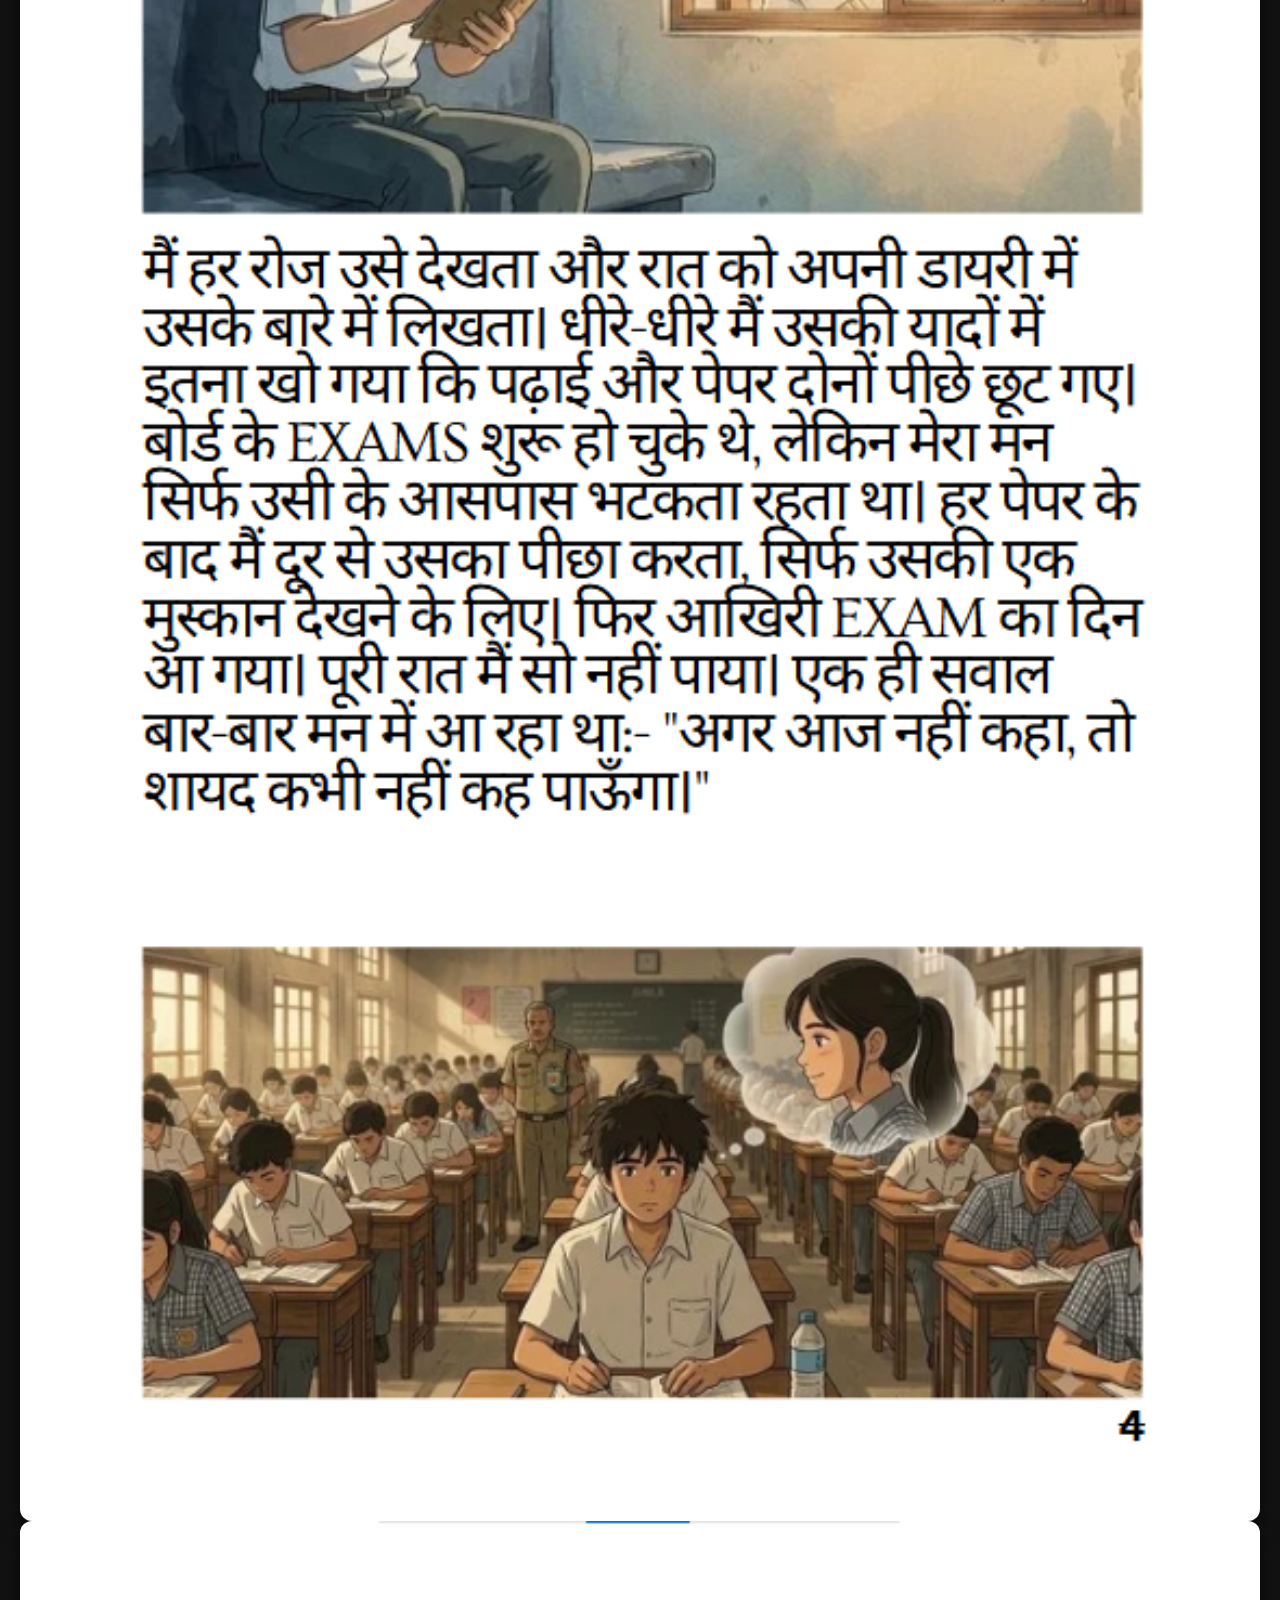
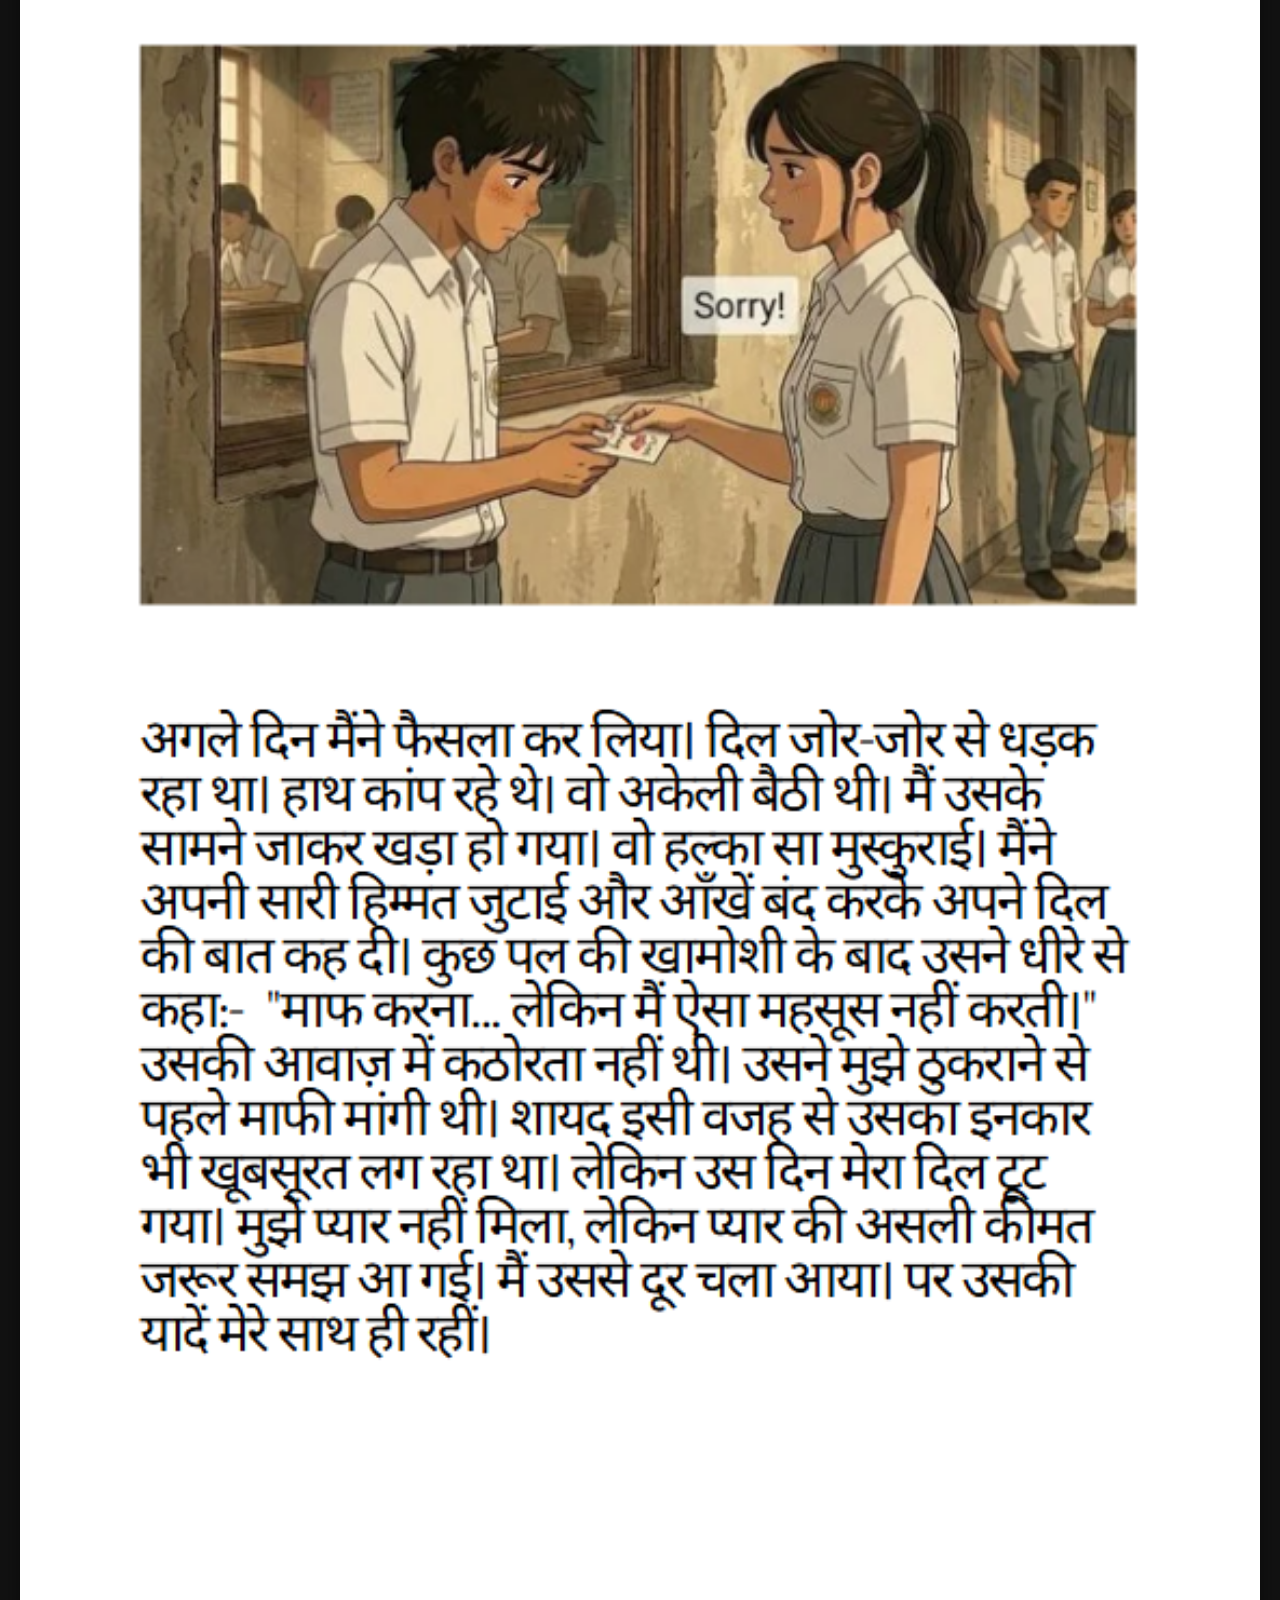
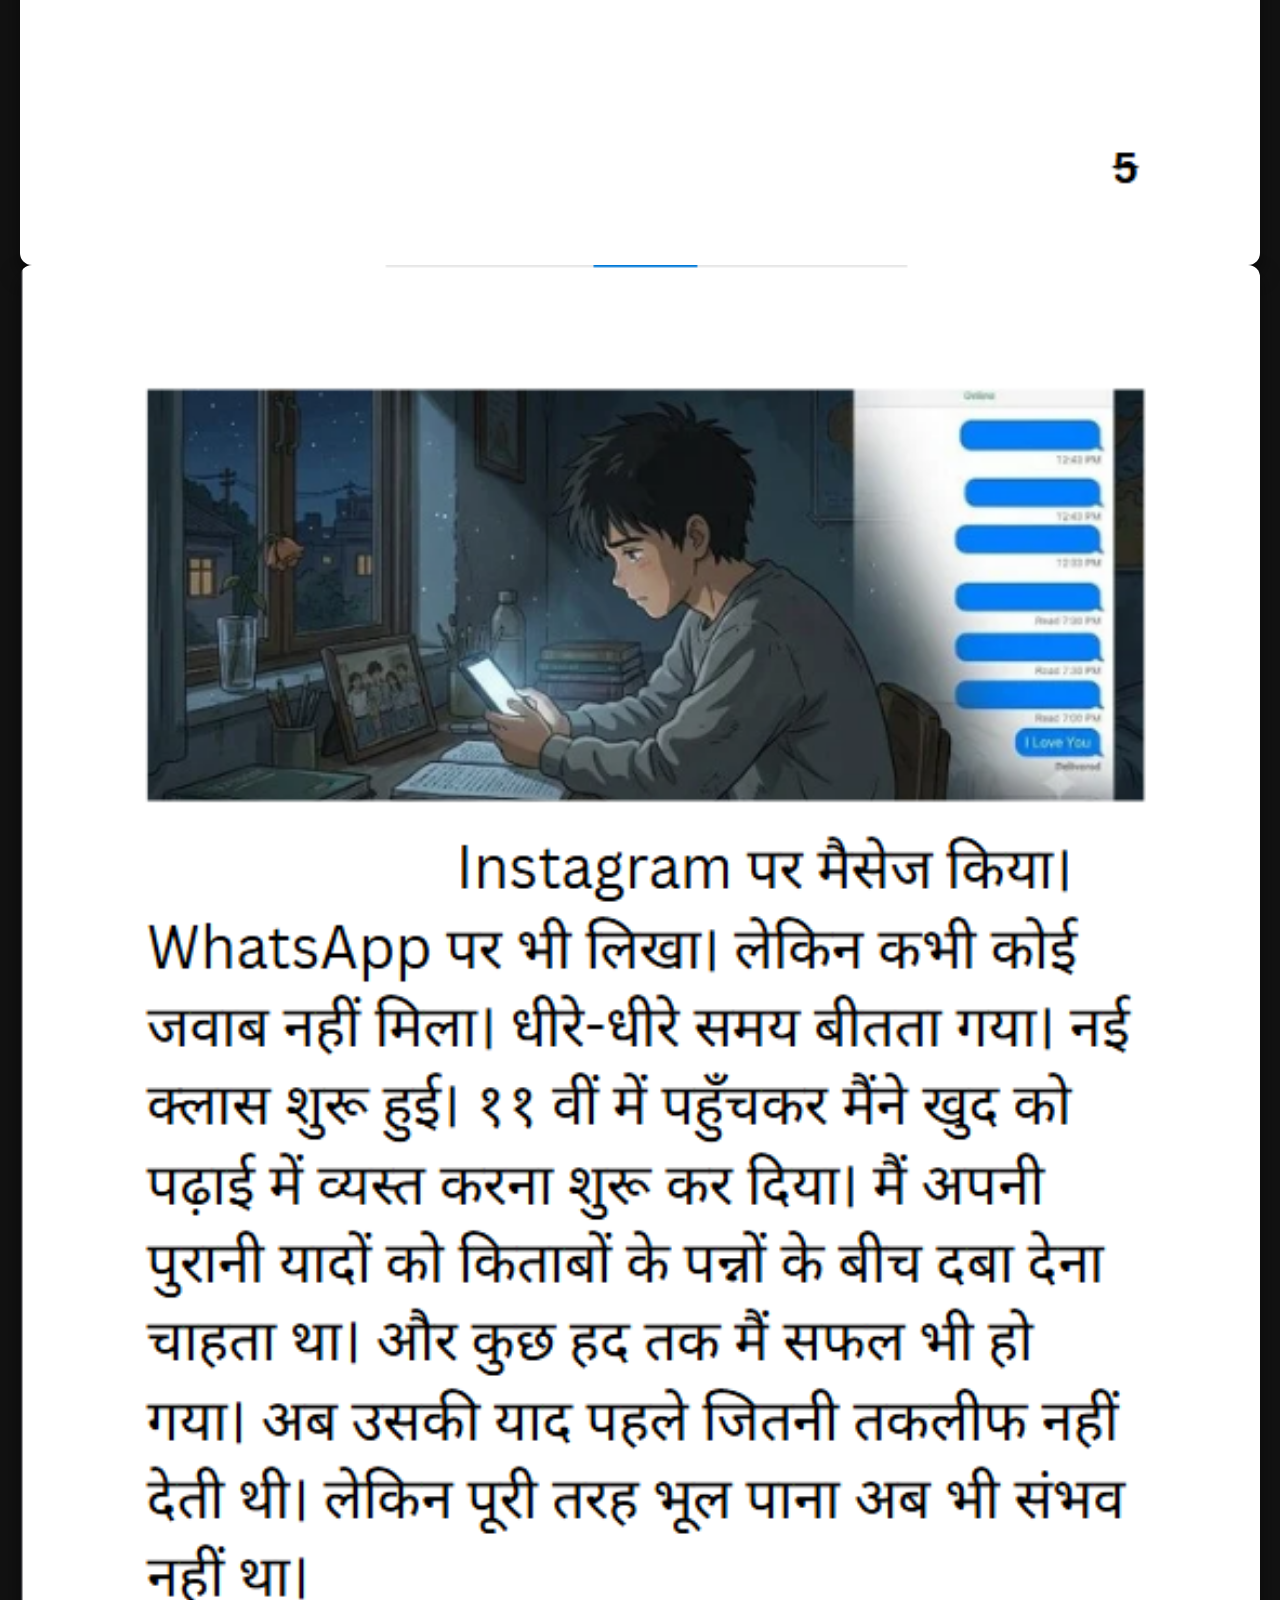
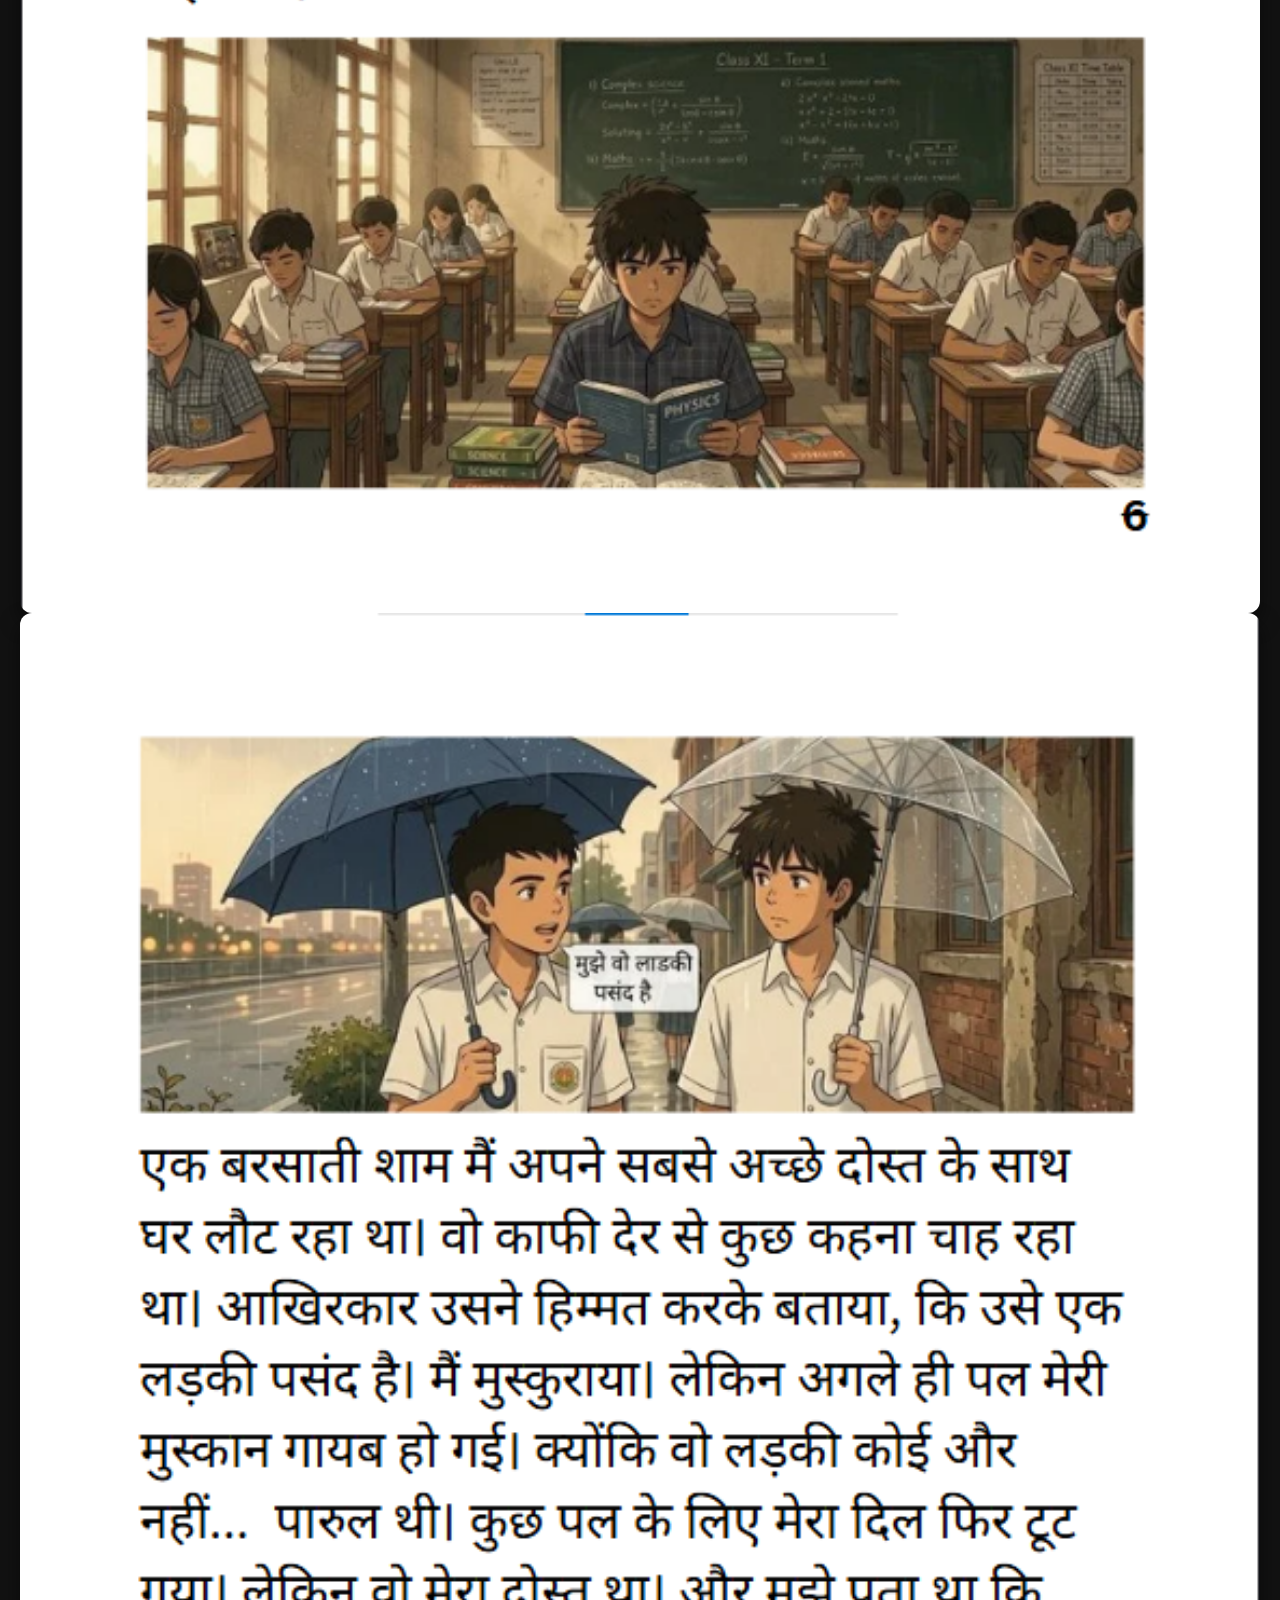
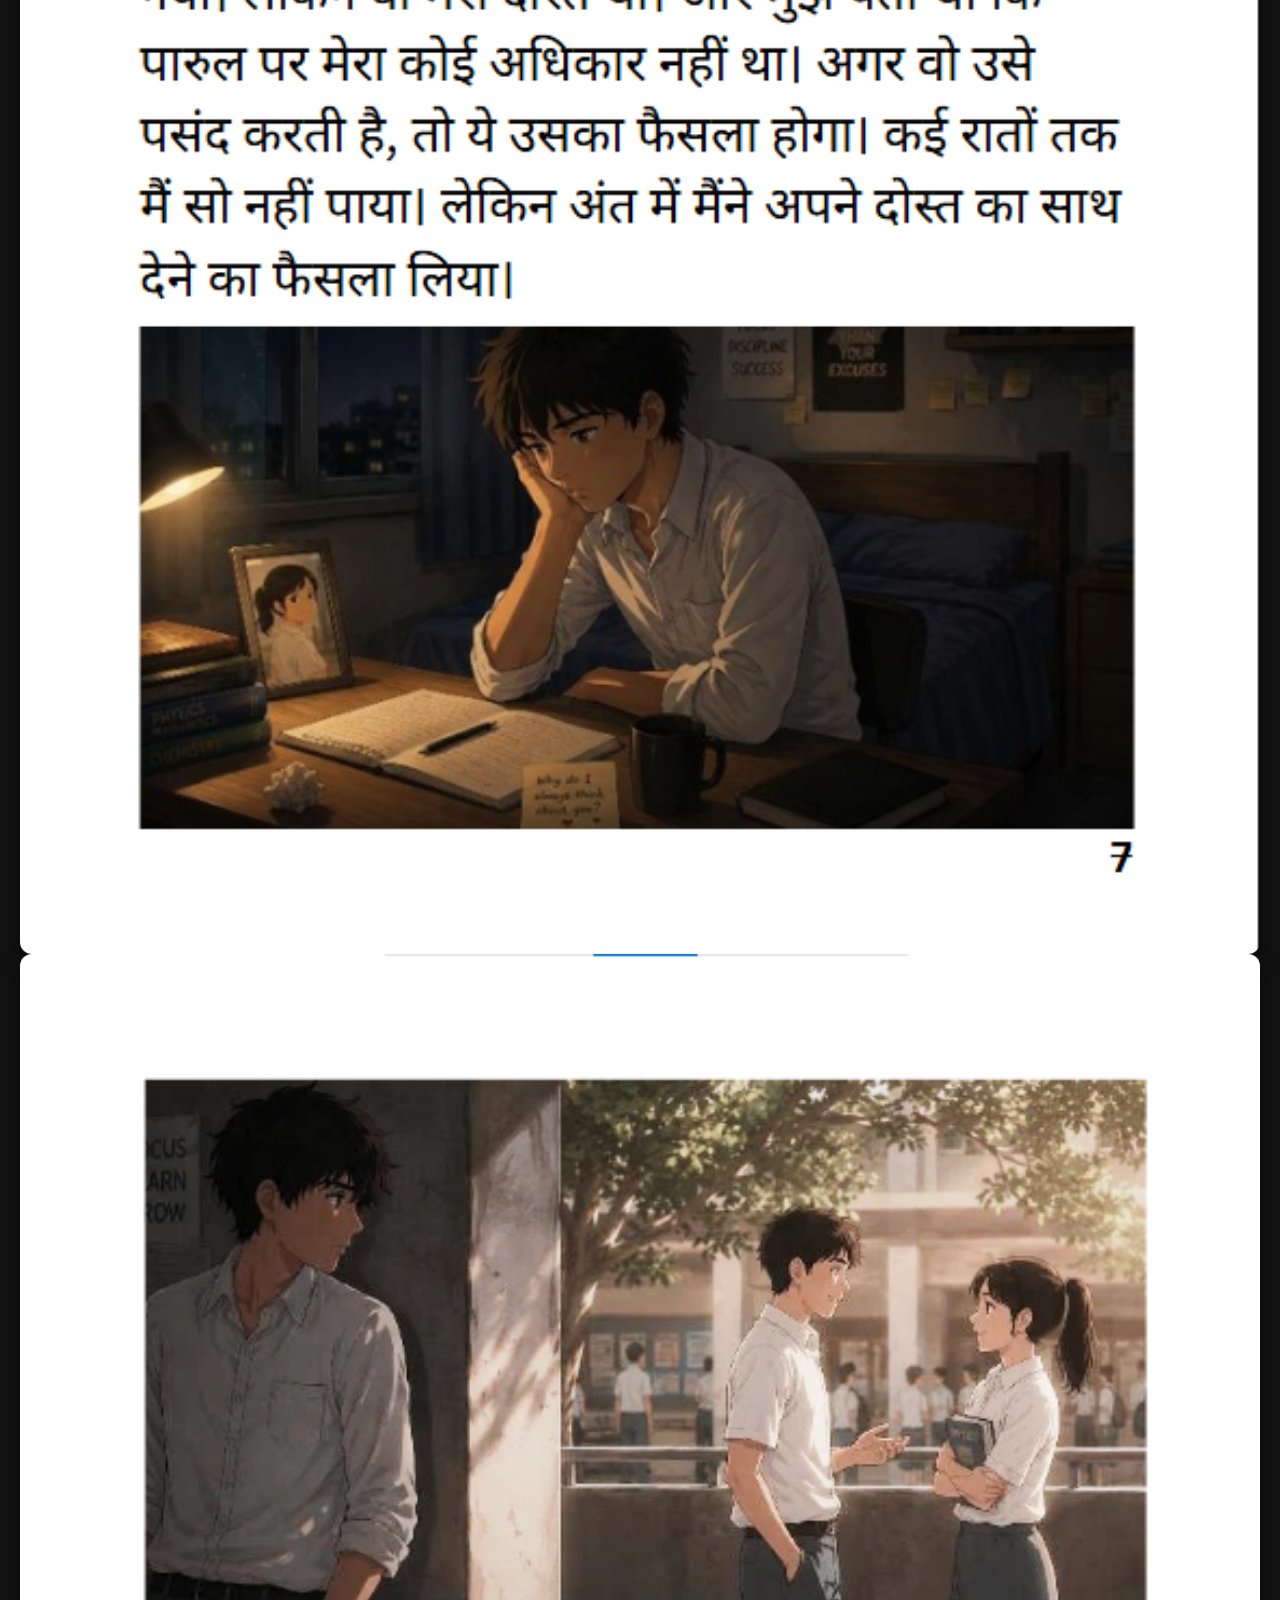
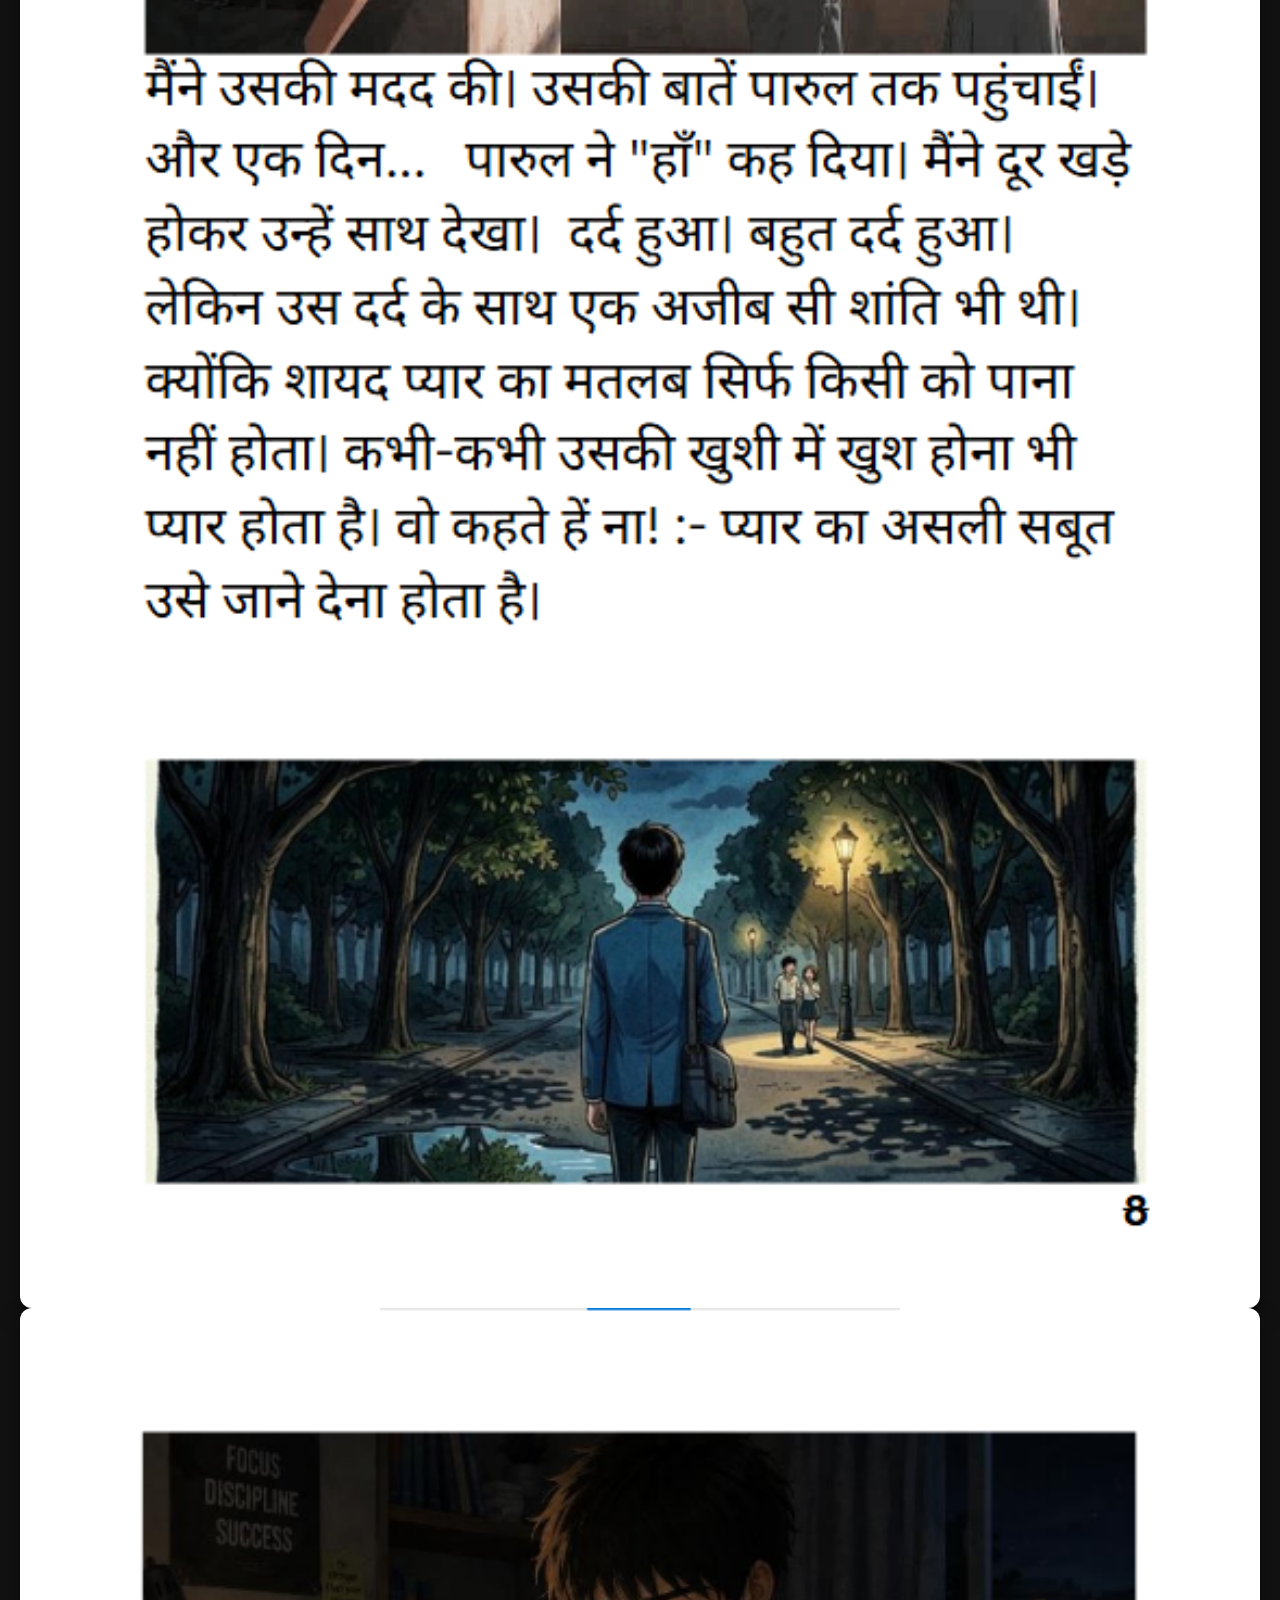
==== commit 1b4b2f86: "Revise index.html with new images and content Updated image filenames and added additional story sce" ====
--- a/index.html
+++ b/index.html
@@ -14,26 +14,76 @@
 
   <div class="story-container">
     <div class="story-card">
-      <img src="cover.png" alt="Title: Kart, Soulmate #269">
+      <img src="cover.png" alt="Title: Karti...., Soulmate #269">
     </div>
 
-    <div class="story-card">
-      <img src="image1.png" alt="Story scene 1">
+    <
+        <div class="story-card">
+            <img src="image (1).png" alt="Story scene 1">
+        </div>
+
+        <div class="story-card">
+            <img src="image (2).png" alt="Story scene  3">
+        </div>
+
+        <div class="story-card">
+            <img src="image (3).png" alt="Story scene  4">
+        </div>
     </div>
 
-    <div class="story-card">
-      <img src="image2.png" alt="Story scene 2">
+<div class="story-card">
+            <img src="image (4).png" alt="Story scene  5">
+        </div>
     </div>
 
-    <div class="story-card">
-      <img src="image3.png" alt="Story scene 3">
+<div class="story-card">
+            <img src="image (5).png" alt="Story scene  6">
+        </div>
     </div>
 
-    <!-- add more cards as needed, ensuring filenames match repository files -->
-  </div>
+<div class="story-card">
+            <img src="image (6).png" alt="Story scene  7">
+        </div>
+    </div>
+
+<div class="story-card">
+            <img src="image (7).png" alt="Story scene  8">
+        </div>
+    </div>
+
+<div class="story-card">
+            <img src="image (8).png" alt="Story scene  9">
+        </div>
+    </div>
+
+<div class="story-card">
+            <img src="image (9).png" alt="Story scene  10">
+        </div>
+    </div>
+
+<div class="story-card">
+            <img src="image (10).png" alt="Story scene  11">
+        </div>
+    </div>
+
+<div class="story-card">
+            <img src="image (11).png" alt="Story scene  12">
+        </div>
+    </div>
+
+<div class="story-card">
+            <img src="image (12).png" alt="Story scene  13">
+        </div>
+    </div>
+
+<div class="story-card">
+            <img src="image (13).png" alt="Story scene  14">
+        </div>
+    </div>
 
   <footer>
     <p>To be continued!</p>
+    <p>with Kartiksha-soul</p>
 
     <div class="contact-box">
       <p><strong>Writer:</strong> Karan Bhoye</p>
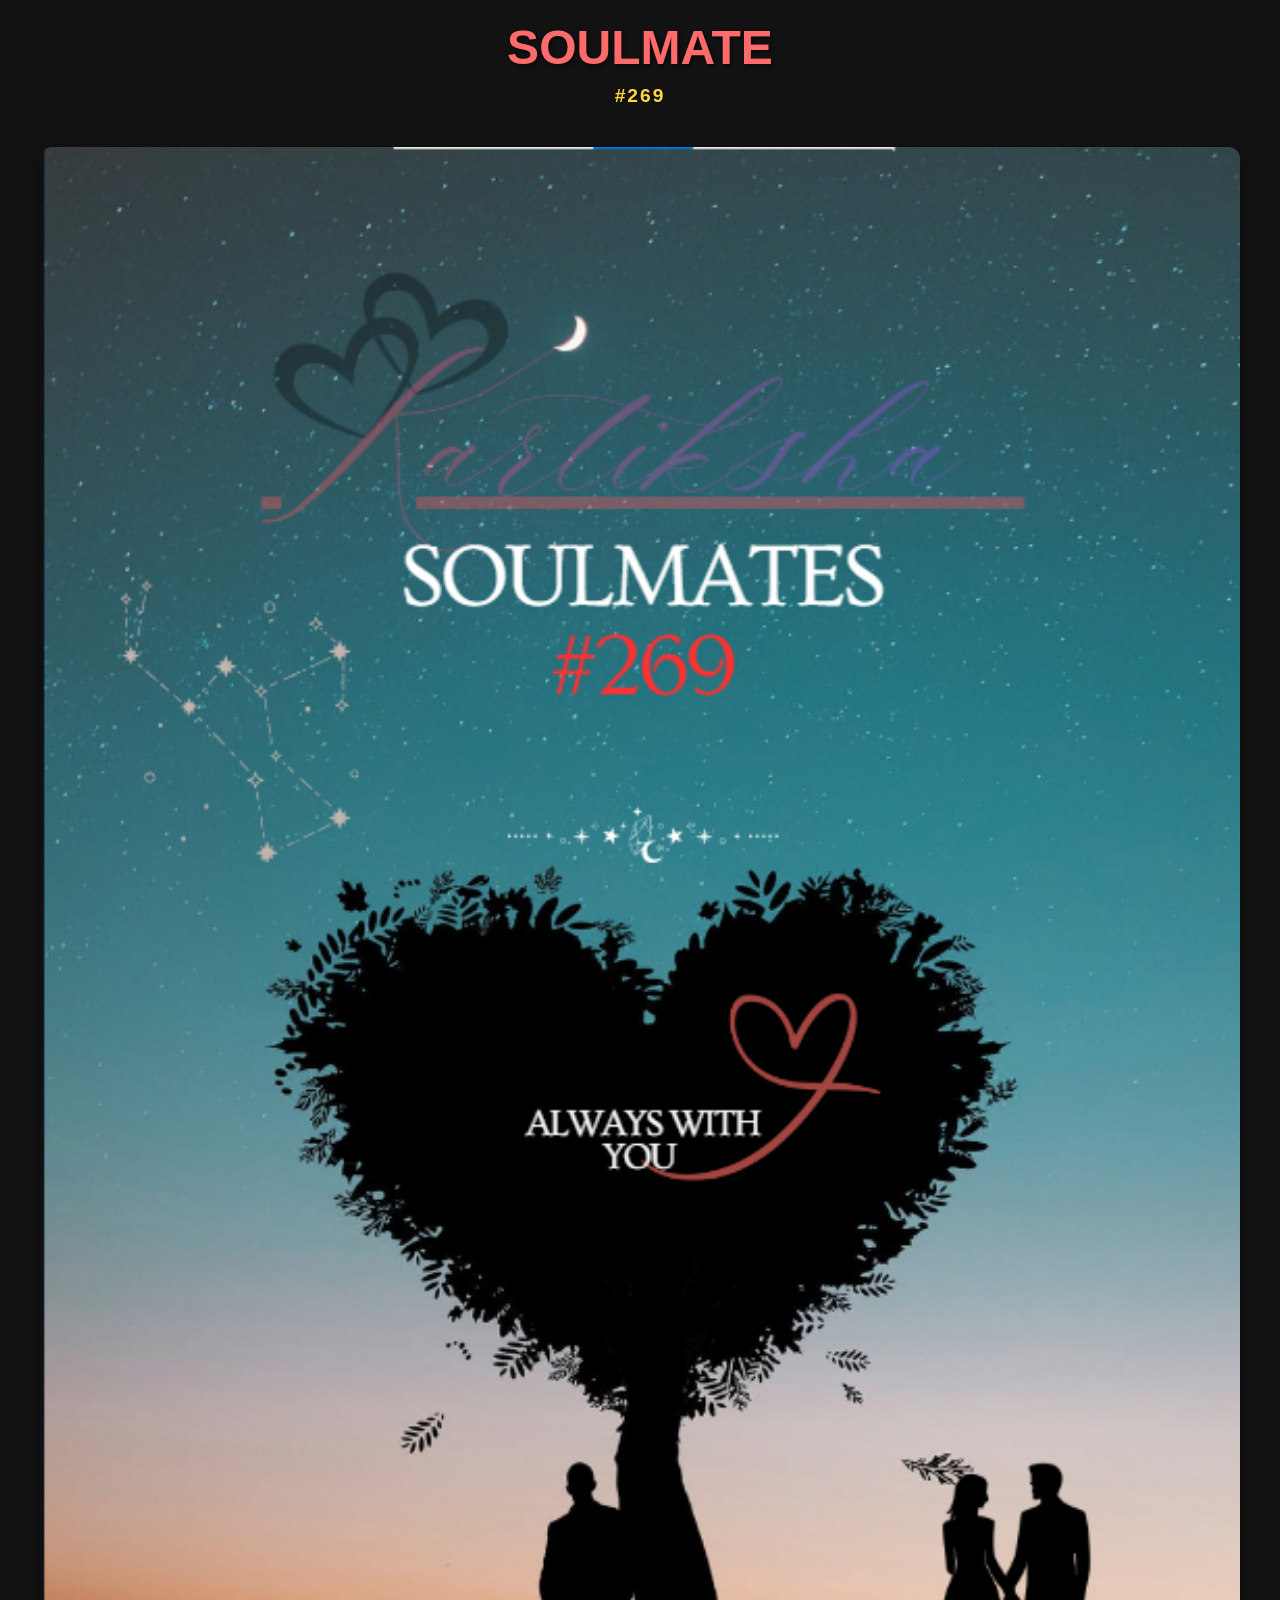
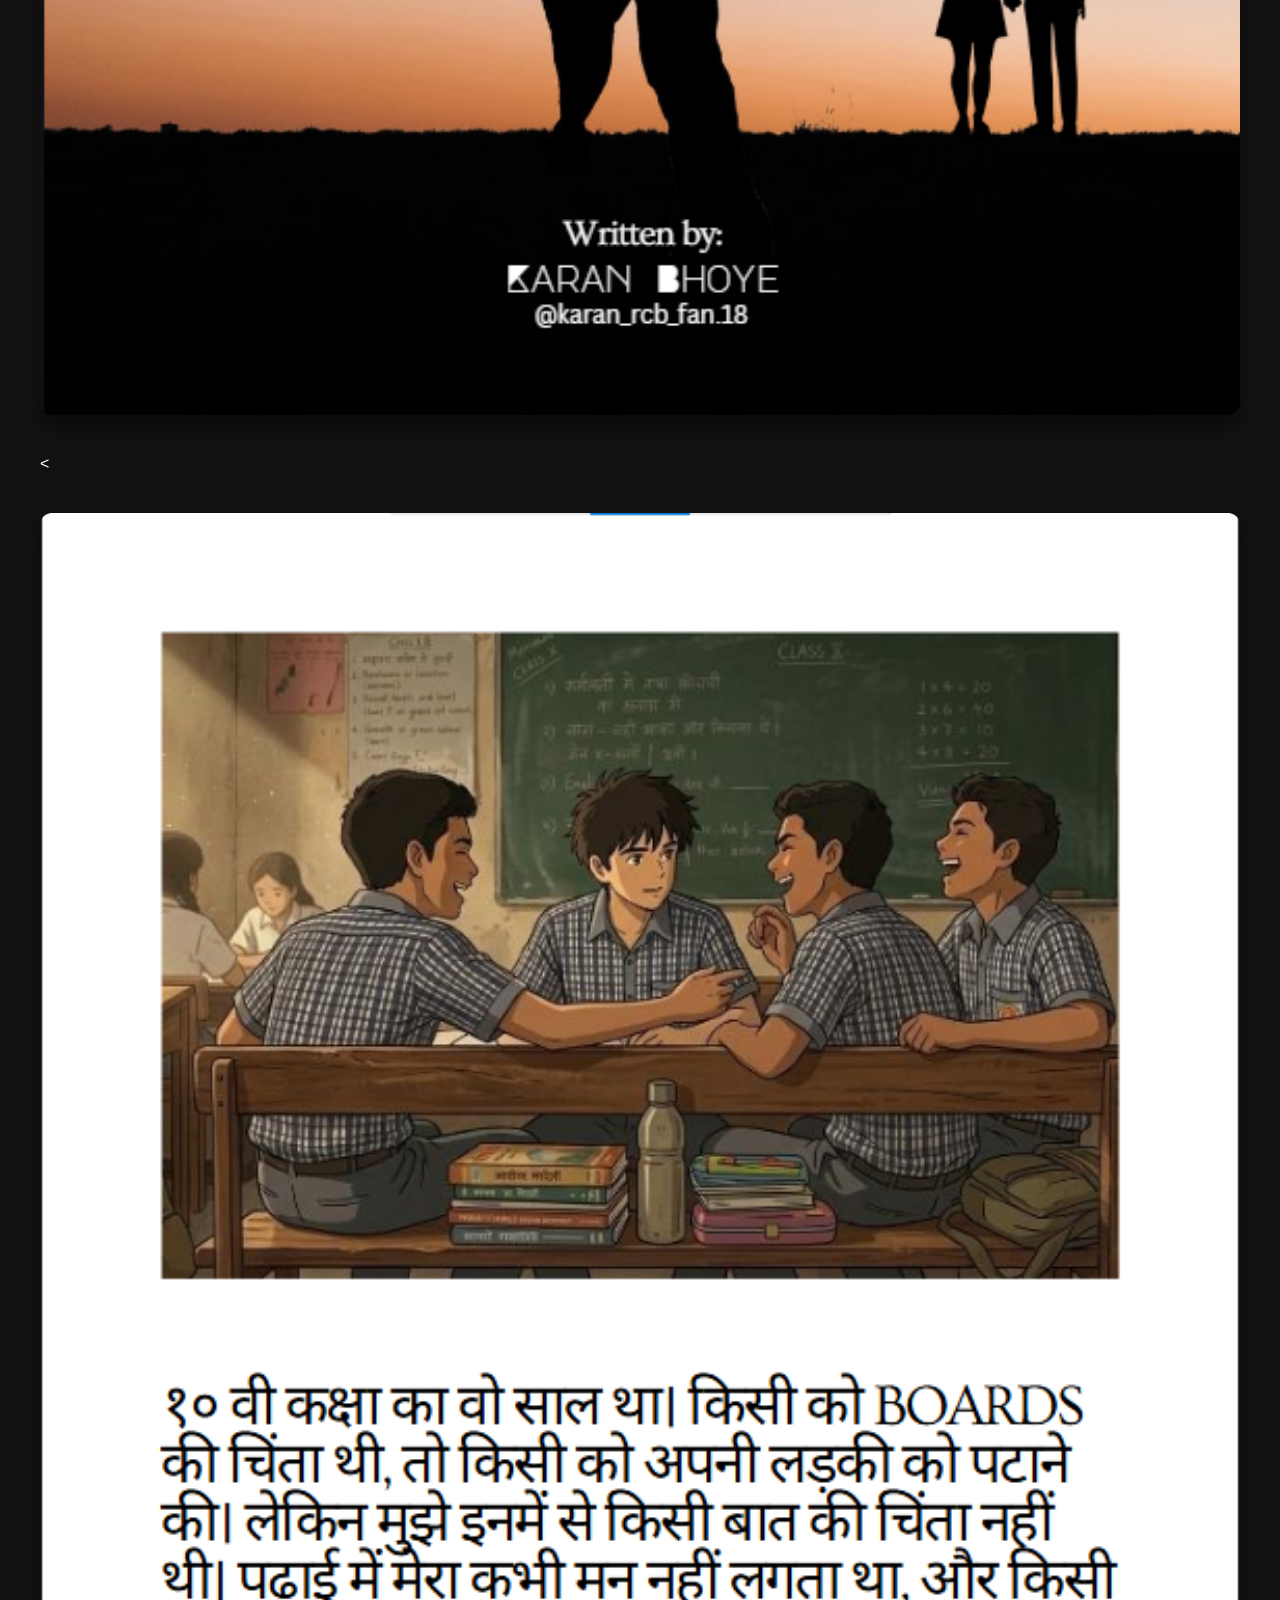
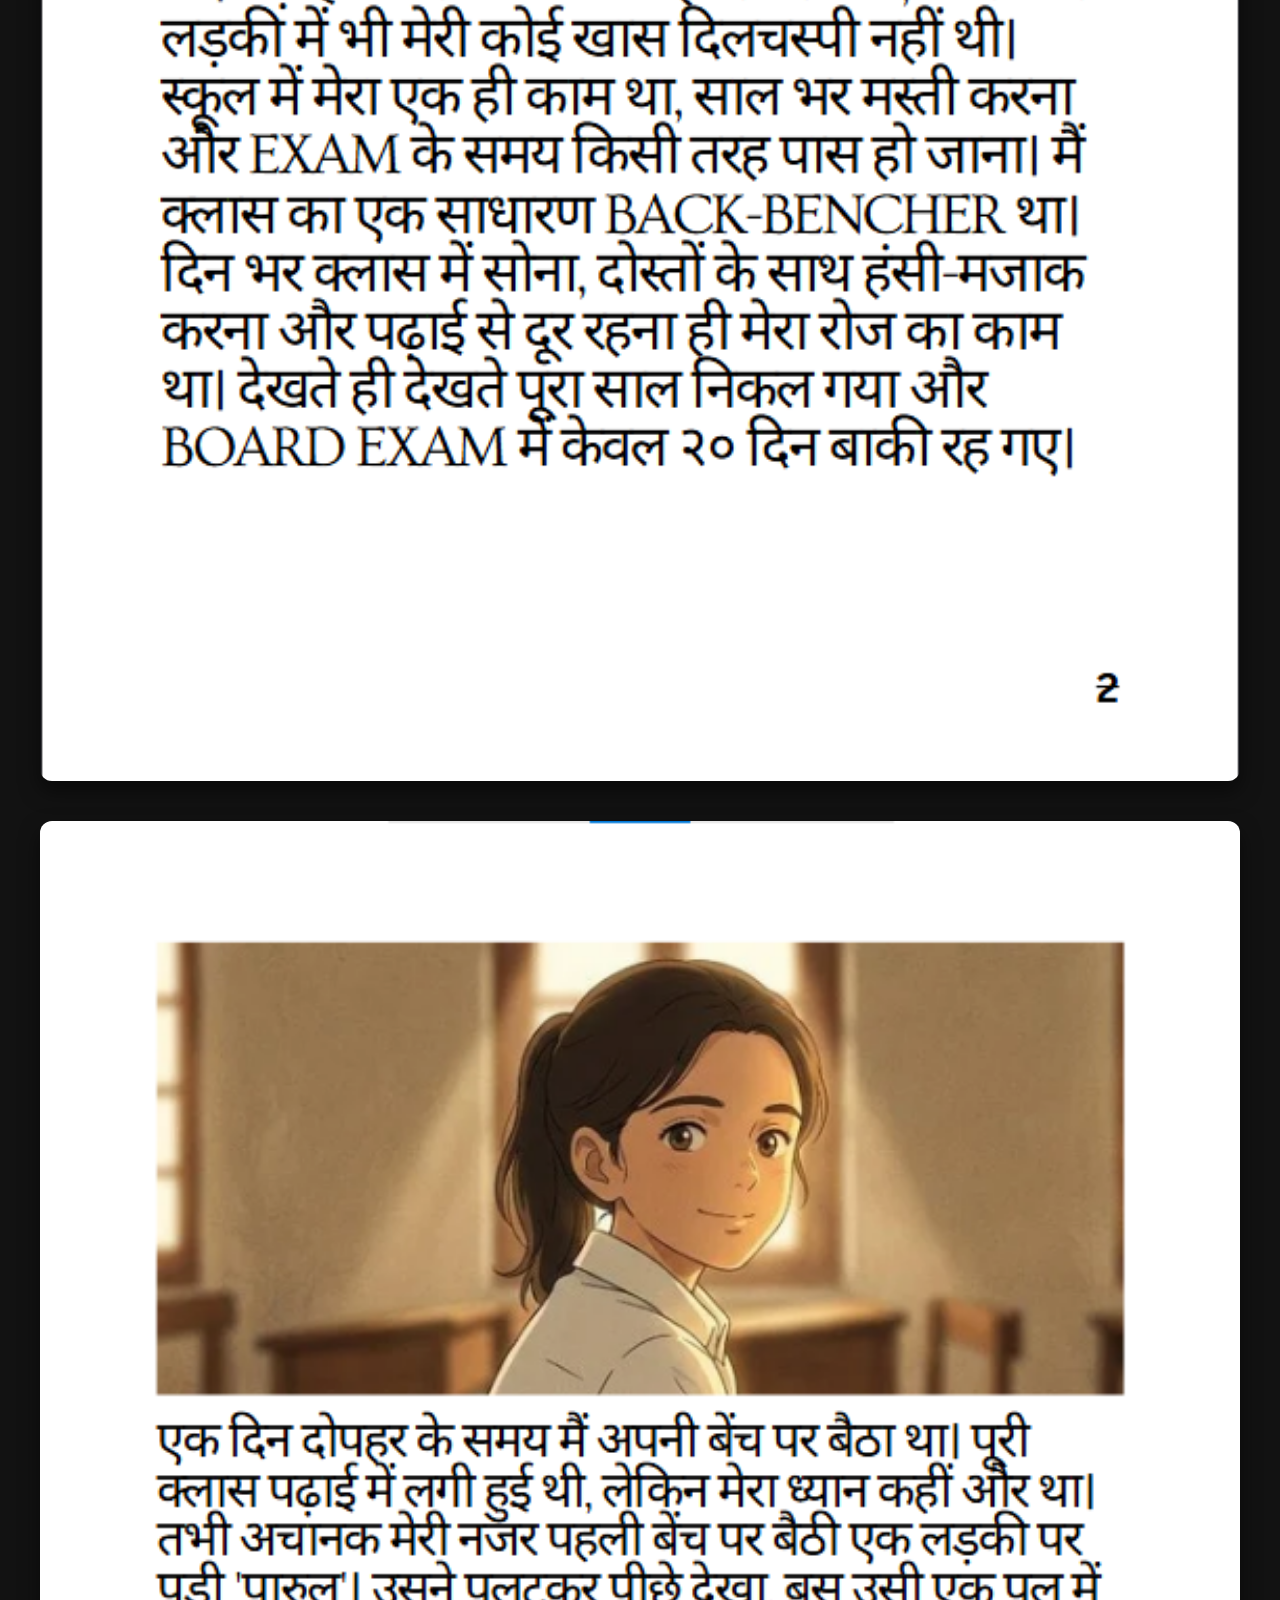
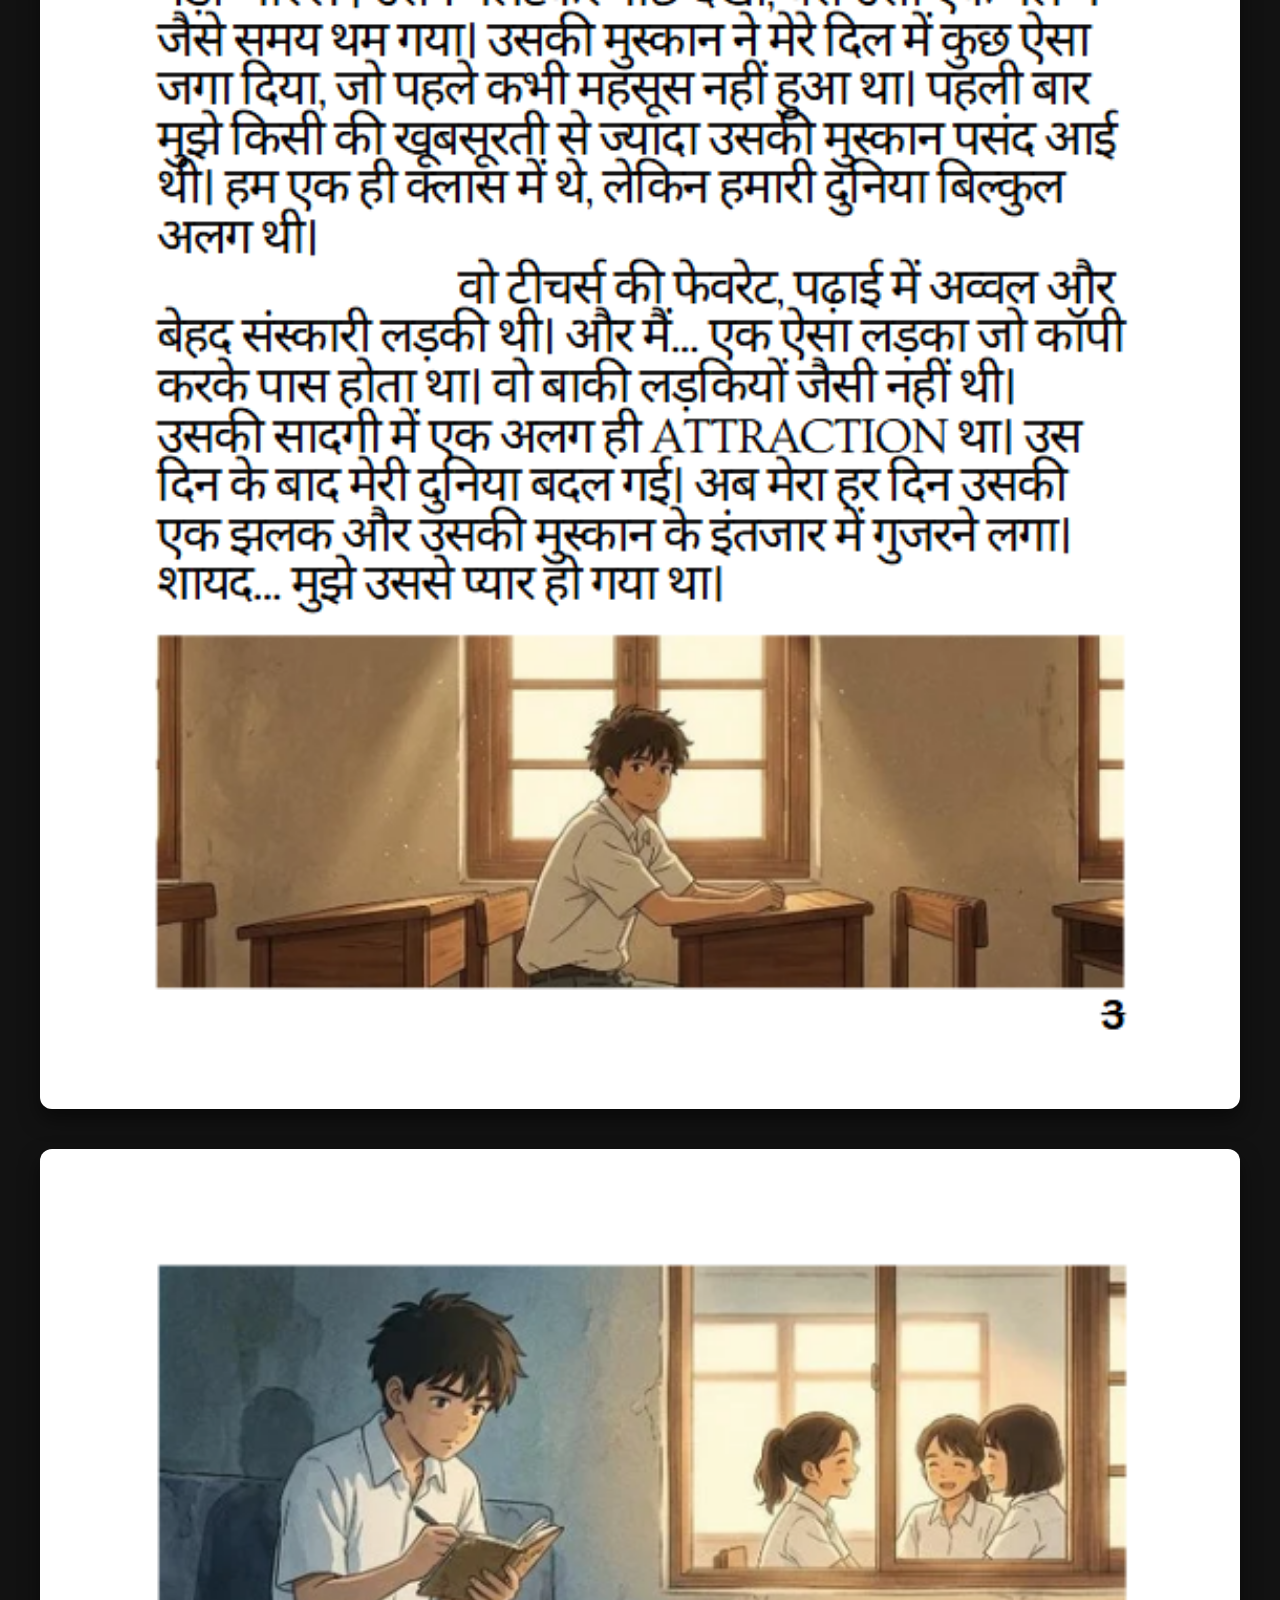
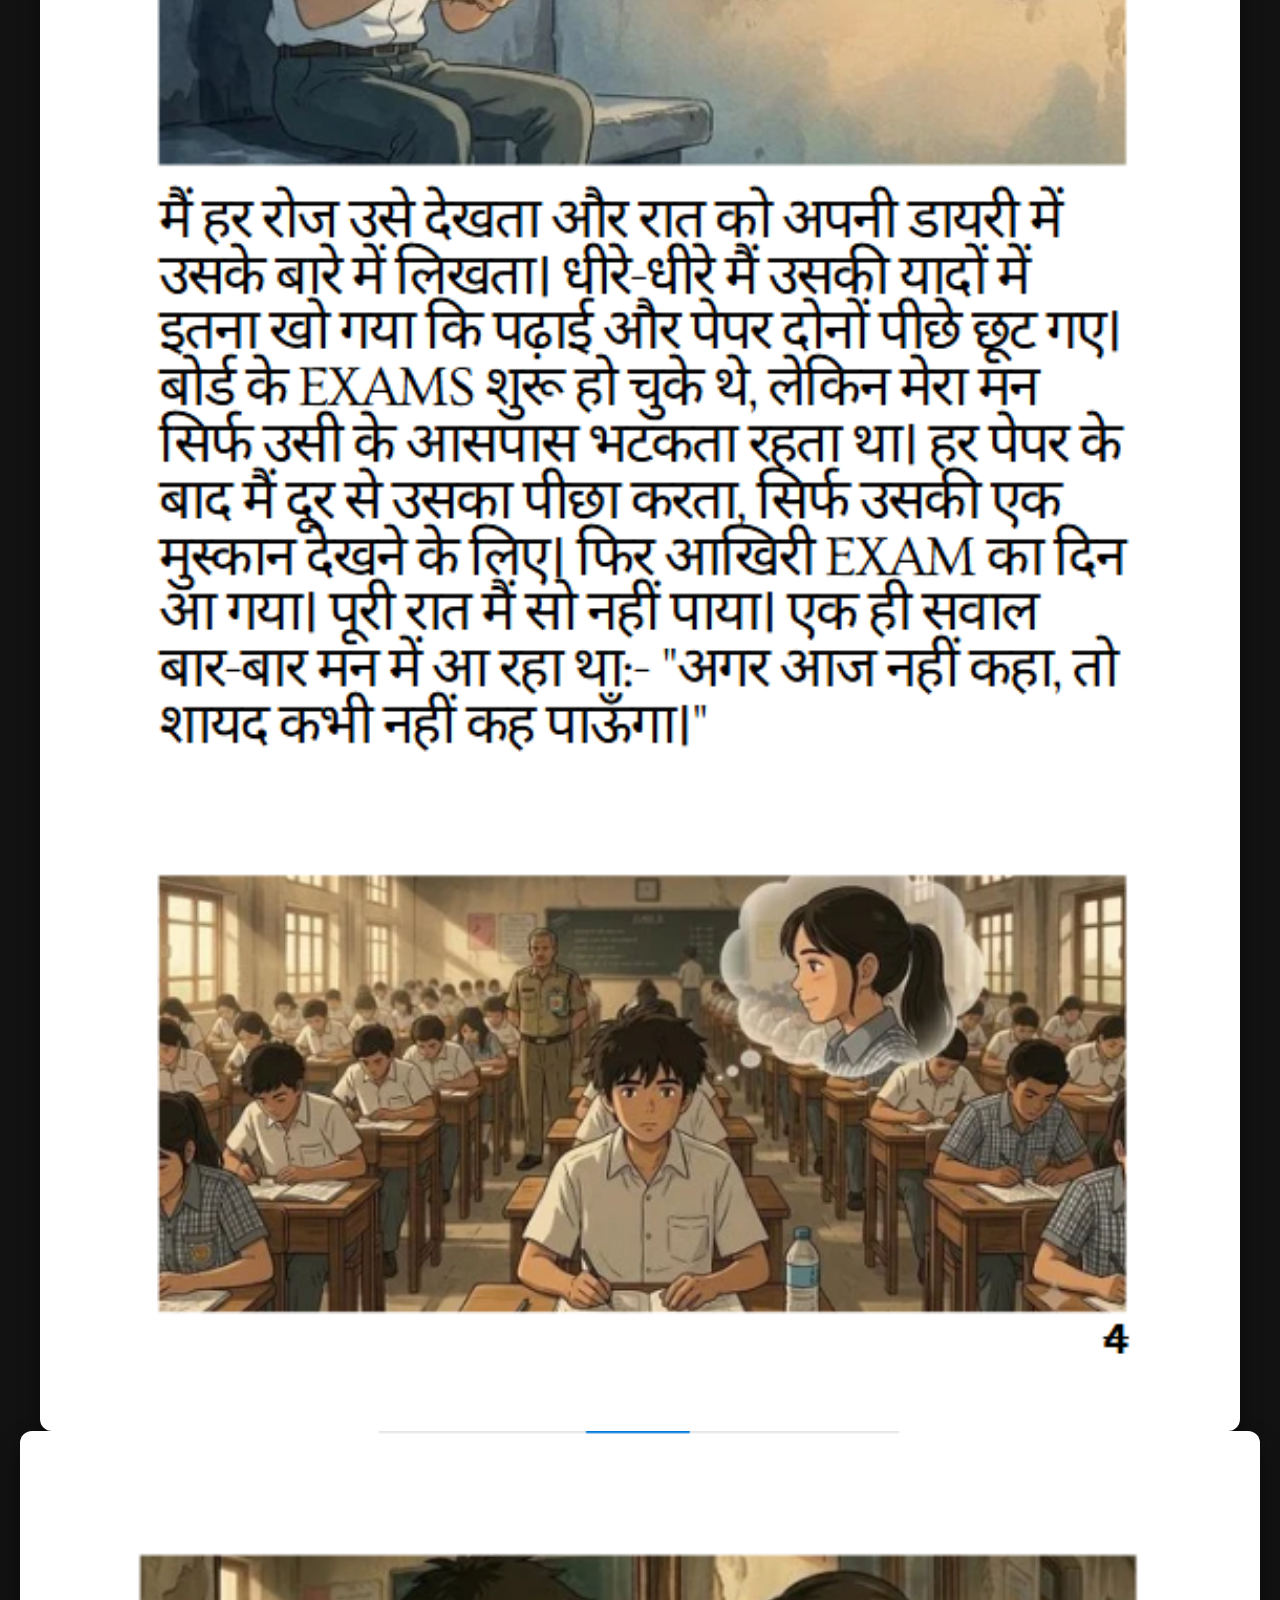
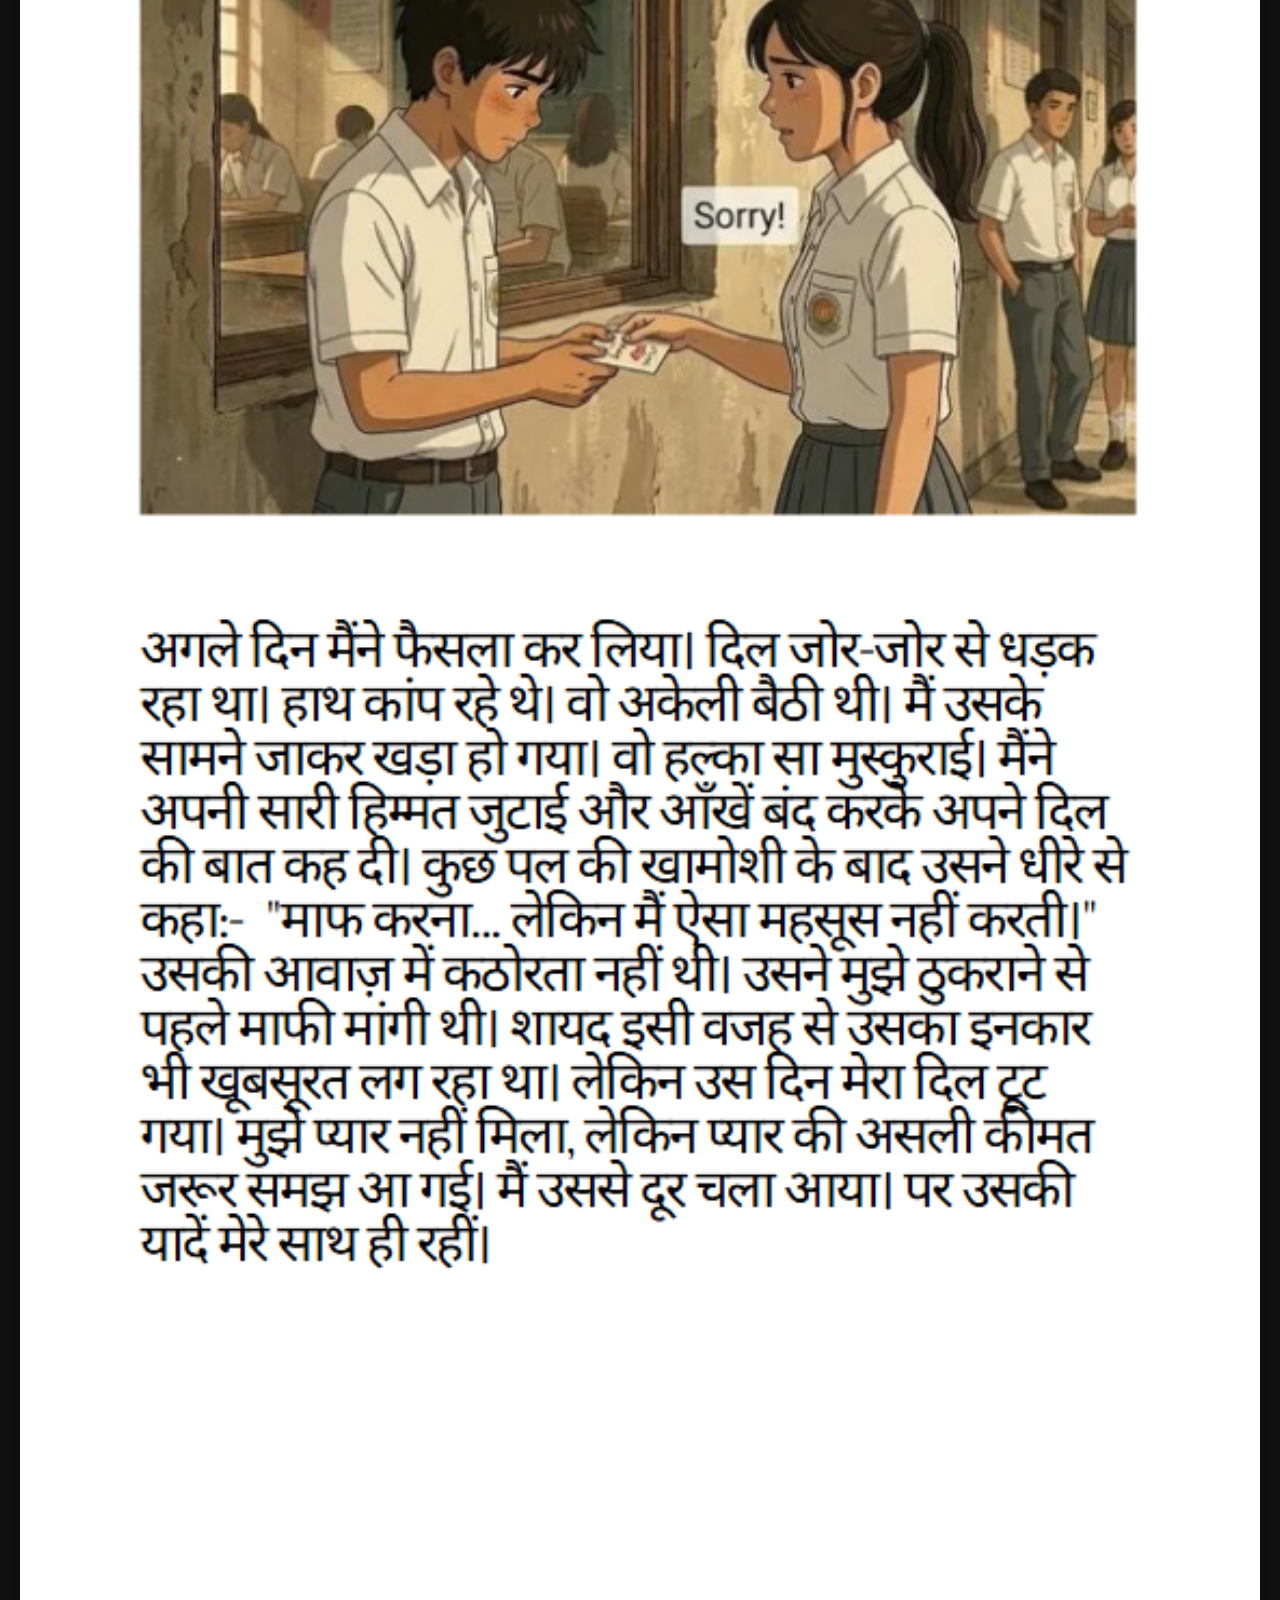
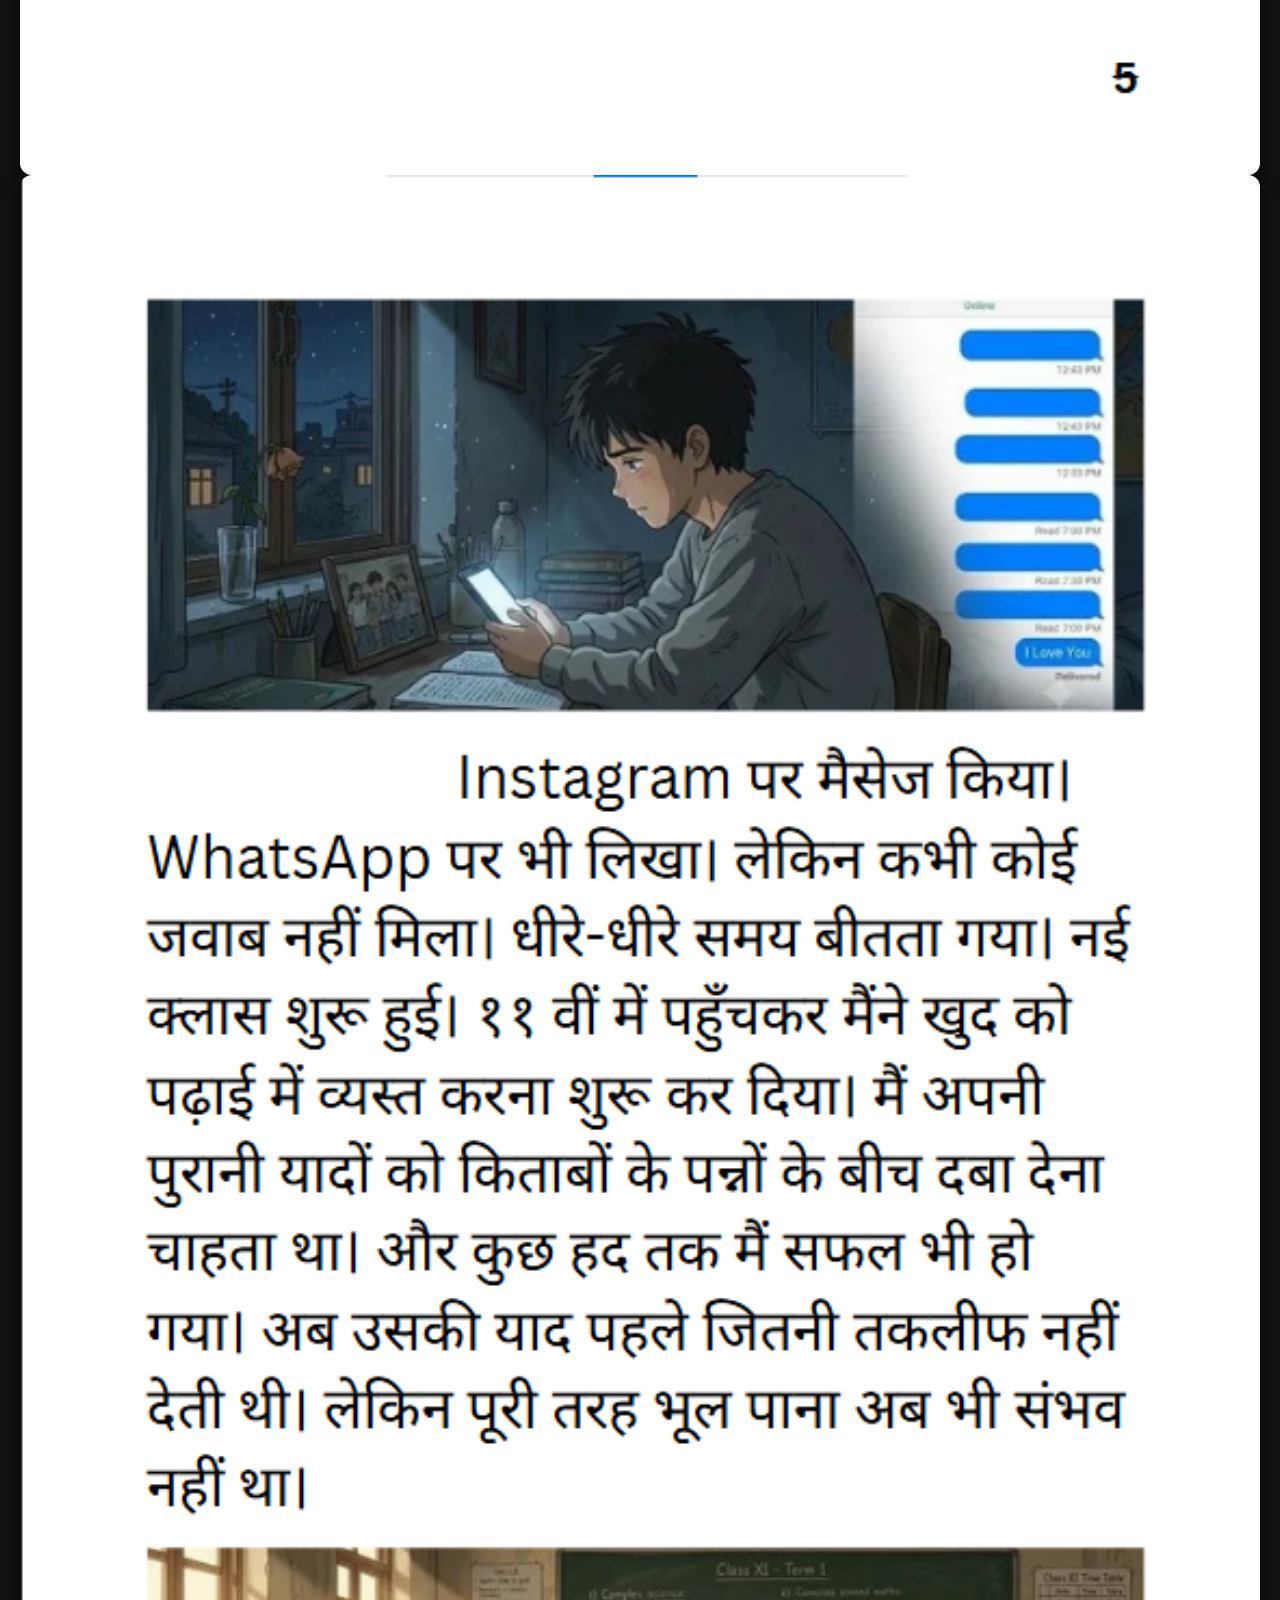
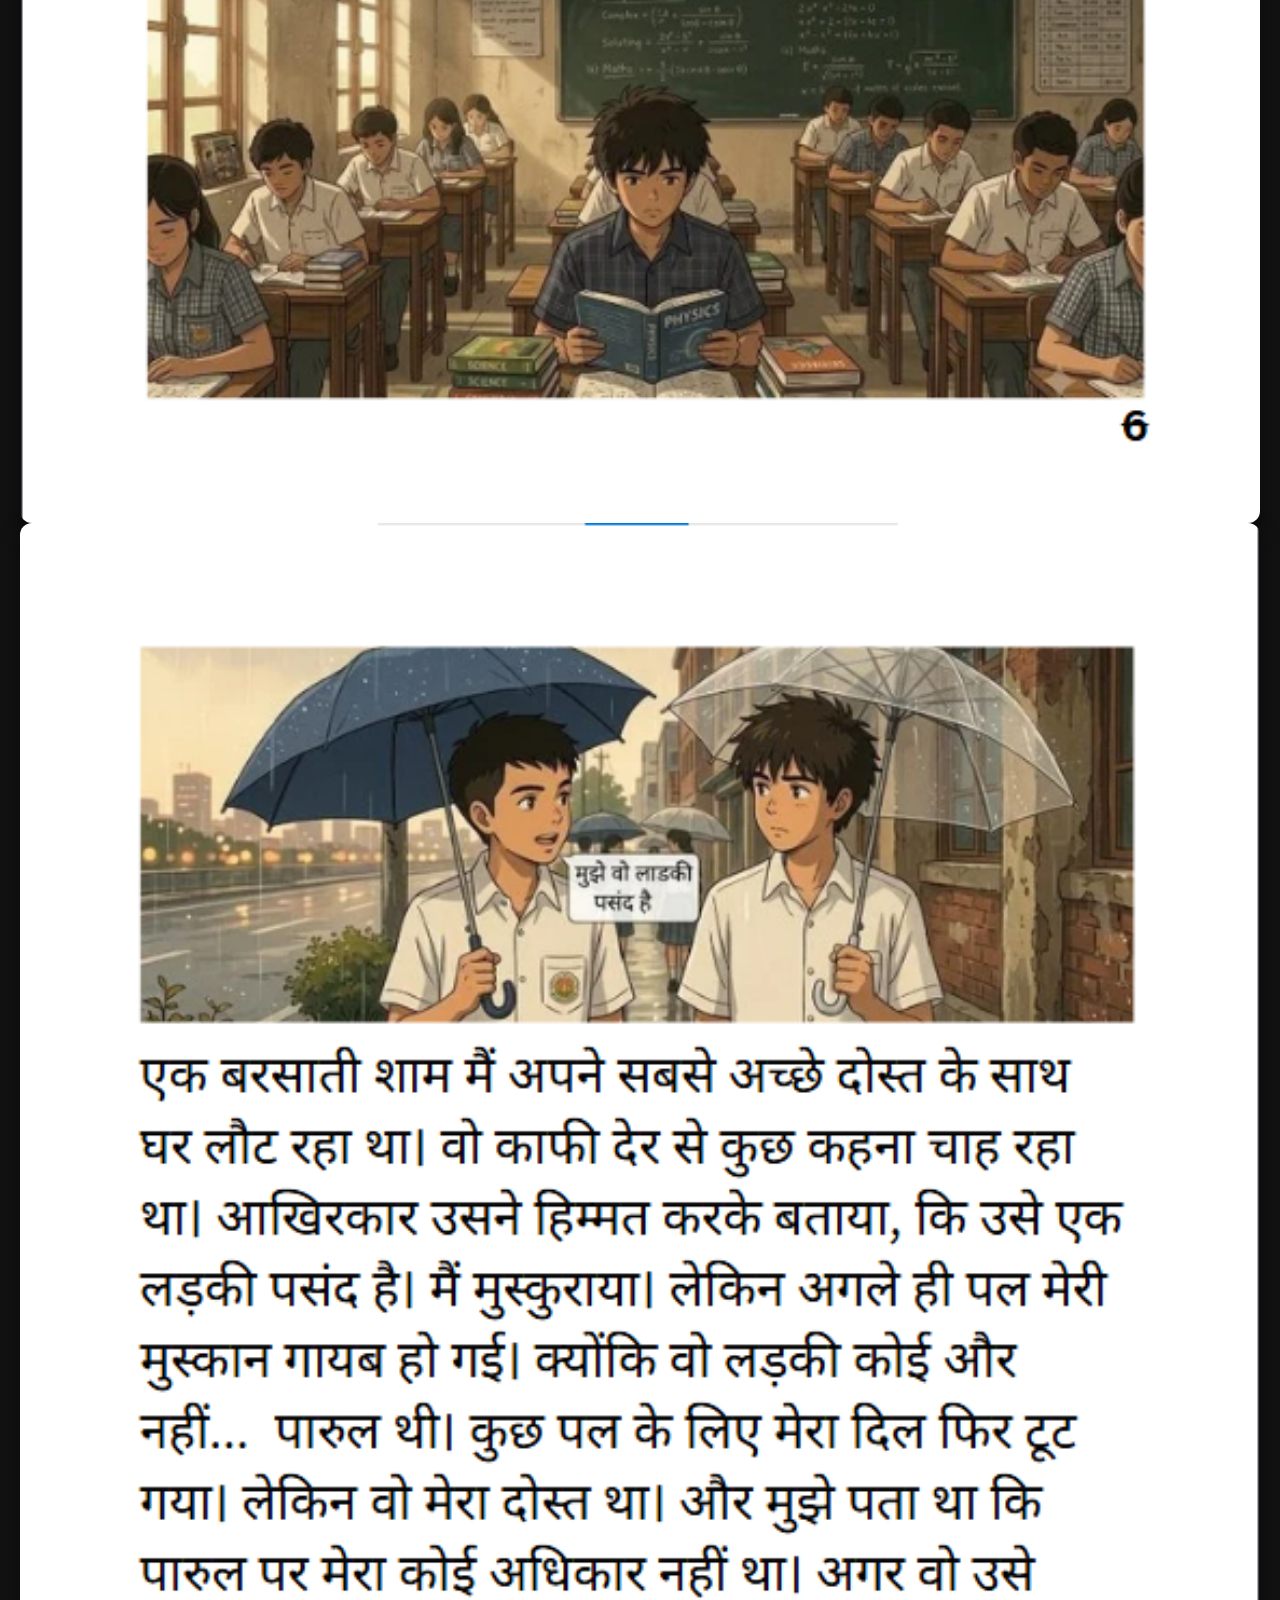
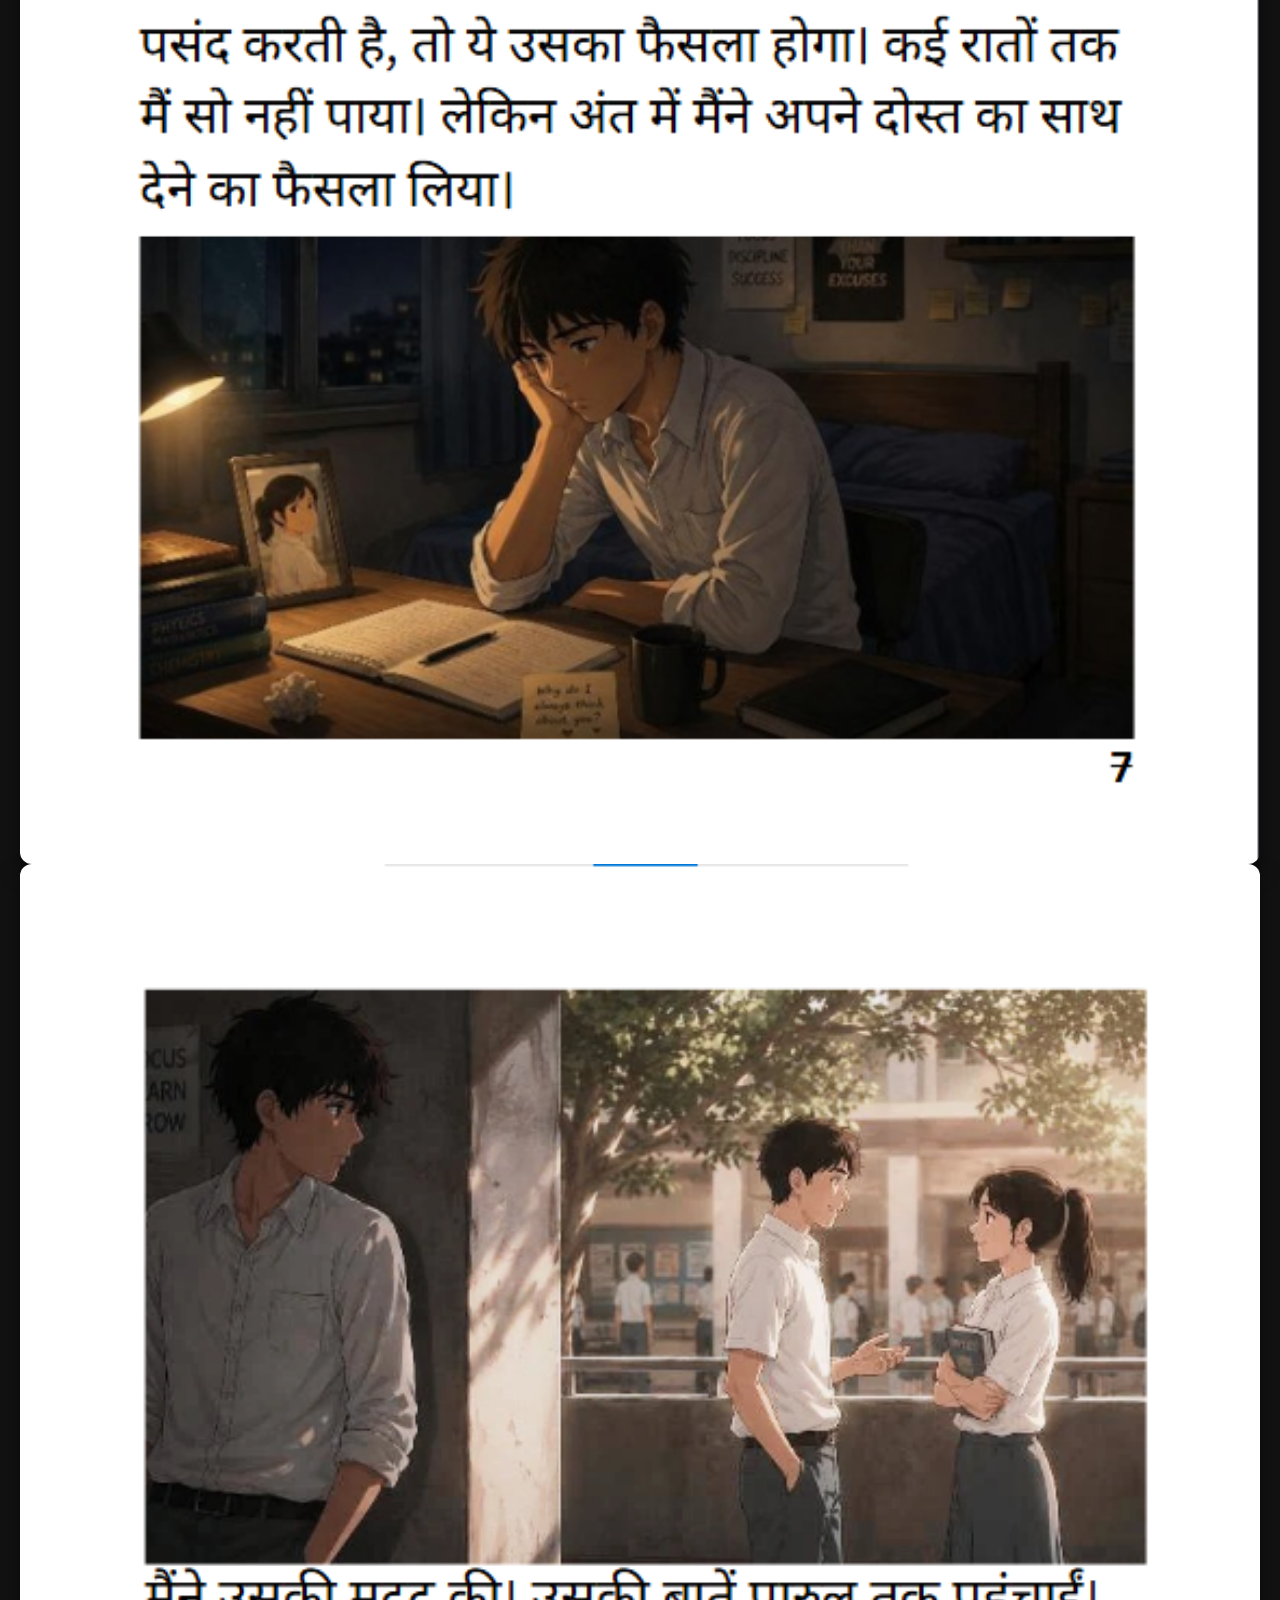
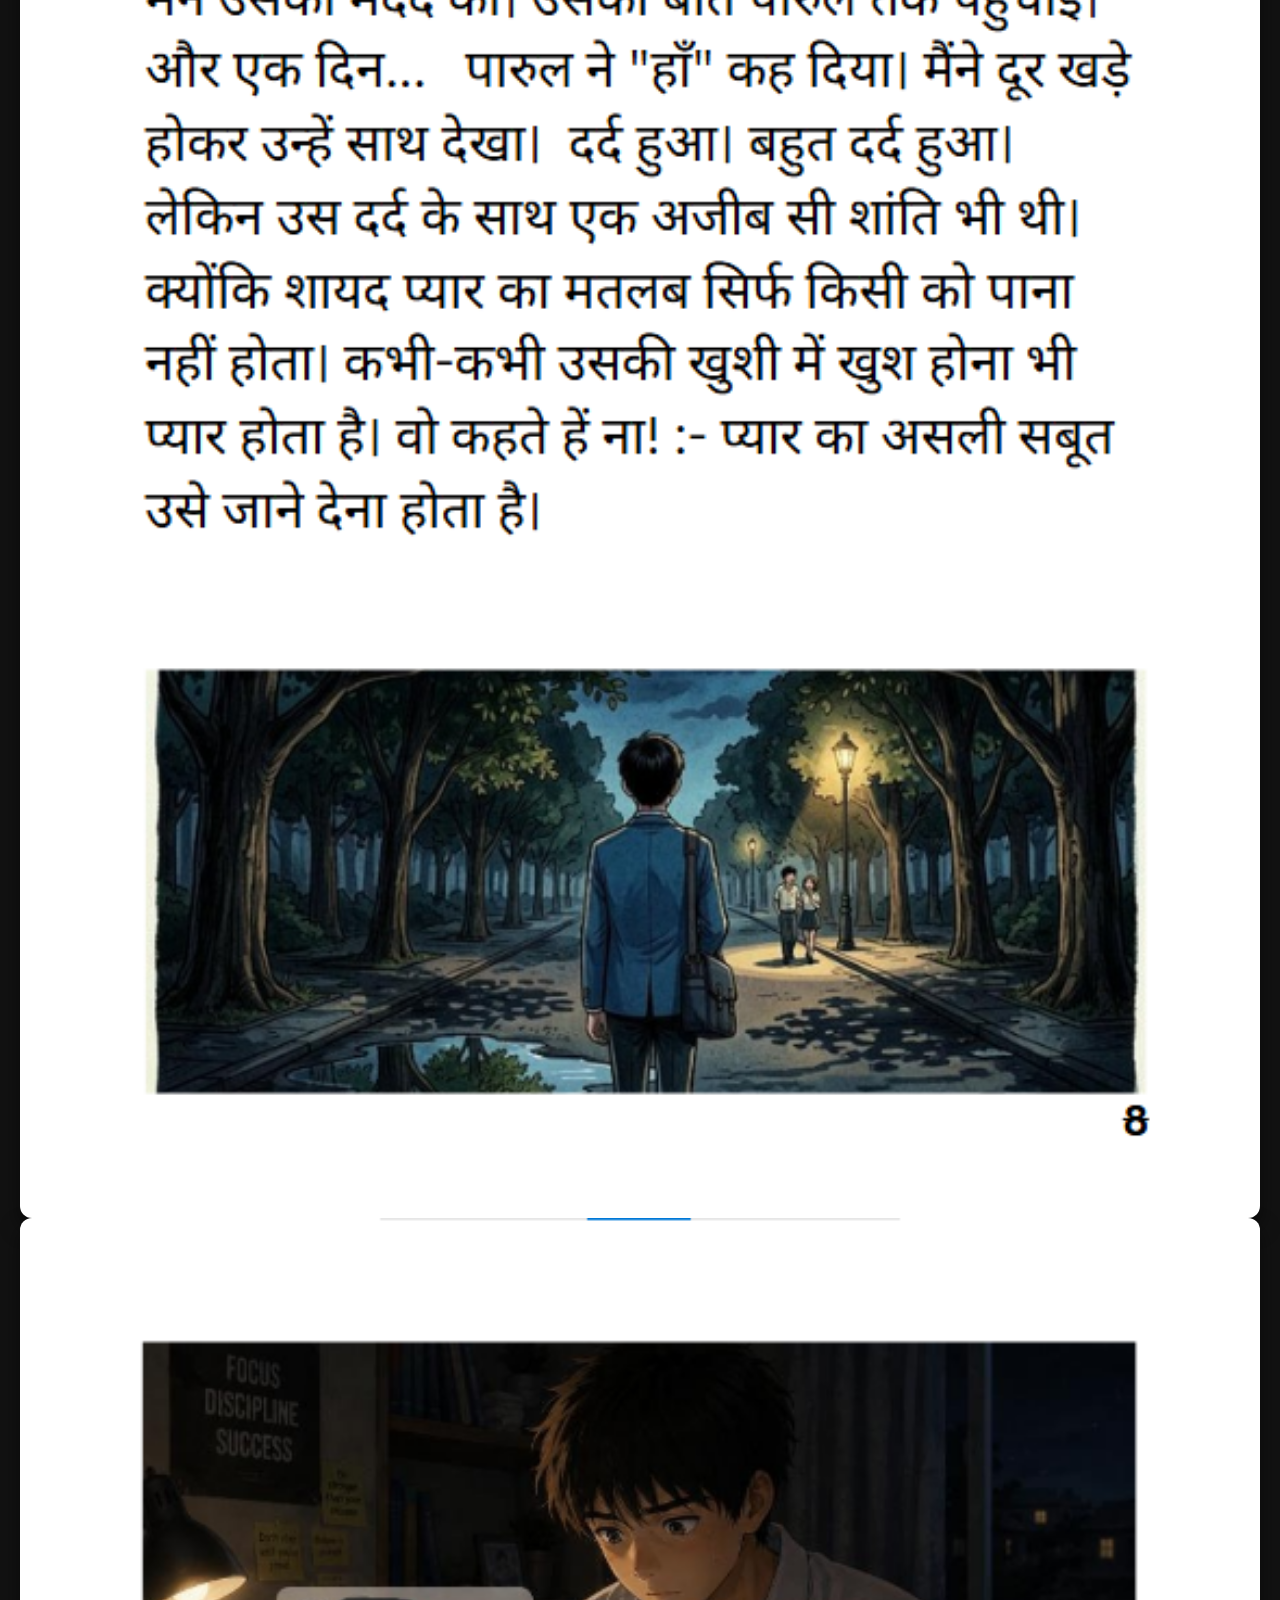
==== commit 59e7f548: "Fix HTML structure and formatting issues" ====
--- a/index.html
+++ b/index.html
@@ -83,9 +83,11 @@
 
   <footer>
     <p>To be continued!</p>
-    <p>with Kartiksha-soul</p>
-
-    <div class="contact-box">
+    <p>with Kartik***-soul</p>
+    </div>
+  </div>
+    
+   <div class="contact-box">
       <p><strong>Writer:</strong> Karan Bhoye</p>
       <p><strong>Phone:</strong> 8459278396</p>
       <p><strong>Instagram:</strong> @karan_rcb_fan.18</p>
--- a/style.css
+++ b/style.css
@@ -1,62 +1,88 @@
-* {
-    margin: 0;
-    padding: 0;
-    box-sizing: border-box;
-}
-
-body {
-    font-family: 'Segoe UI', Tahoma, Geneva, Verdana, sans-serif;
-    background-color: #121212;
-    color: #ffffff;
-    padding: 20px;
-}
-
-header {
-    text-align: center;
-    margin-bottom: 40px;
-}
-
-header h1 {
-    font-size: 3rem;
-    margin-bottom: 10px;
-    color: #00dfc4;
-}
-
-header p {
-    font-size: 1.2rem;
-    color: #cccccc;
-}
-
-.gallery-container {
-    max-width: 1200px;
-    margin: 0 auto;
-    display: flex;
-    flex-direction: column;
-    gap: 40px;
-}
-
-.story-card {
-    width: 100%;
-    background-color: #1e1e1e;
-    border-radius: 12px;
-    overflow: hidden;
-    box-shadow: 0 10px 20px rgba(0,0,0,0.5);
-    transition: transform 0.3s ease;
-}
-
-.story-card:hover {
-    transform: scale(1.02);
-}
-
-.story-card img {
-    width: 100%;
-    height: auto;
-    display: block;
-    object-fit: cover;
-}
-
-footer {
-    text-align: center;
-    margin-top: 50px;
-    color: #777777;
-}+* {
+    margin: 0;
+    padding: 0;
+    box-sizing: border-box;
+}
+
+body {
+    font-family: 'Segoe UI', Tahoma, Geneva, Verdana, sans-serif;
+    background-color: #121212;
+    color: #ffffff;
+    padding: 20px;
+}
+
+header {
+    text-align: center;
+    margin-bottom: 40px;
+}
+
+header h1 {
+    font-size: 3rem;
+    margin-bottom: 10px;
+    color: #ff6b6b;
+    text-shadow: 2px 2px 4px rgba(0,0,0,0.5);
+}
+
+header p {
+    font-size: 1.2rem;
+    color: #ffd93d;
+    font-weight: bold;
+    letter-spacing: 2px;
+}
+
+.story-container {
+    max-width: 1200px;
+    margin: 0 auto;
+    display: flex;
+    flex-direction: column;
+    gap: 40px;
+}
+
+.story-card {
+    width: 100%;
+    background-color: #1e1e1e;
+    border-radius: 12px;
+    overflow: hidden;
+    box-shadow: 0 10px 20px rgba(0,0,0,0.5);
+    transition: transform 0.3s ease;
+}
+
+.story-card:hover {
+    transform: scale(1.02);
+}
+
+.story-card img {
+    width: 100%;
+    height: auto;
+    display: block;
+    object-fit: cover;
+}
+
+footer {
+    text-align: center;
+    margin-top: 50px;
+    color: #4ecdc4;
+}
+
+footer p {
+    color: #4ecdc4;
+    margin-bottom: 20px;
+    font-size: 1.1rem;
+}
+
+.contact-box {
+    background-color: #1e1e1e;
+    padding: 20px;
+    border-radius: 8px;
+    margin-top: 20px;
+    border-left: 4px solid #ff6b6b;
+}
+
+.contact-box p {
+    margin: 8px 0;
+    color: #cccccc;
+}
+
+.contact-box strong {
+    color: #ffd93d;
+}
